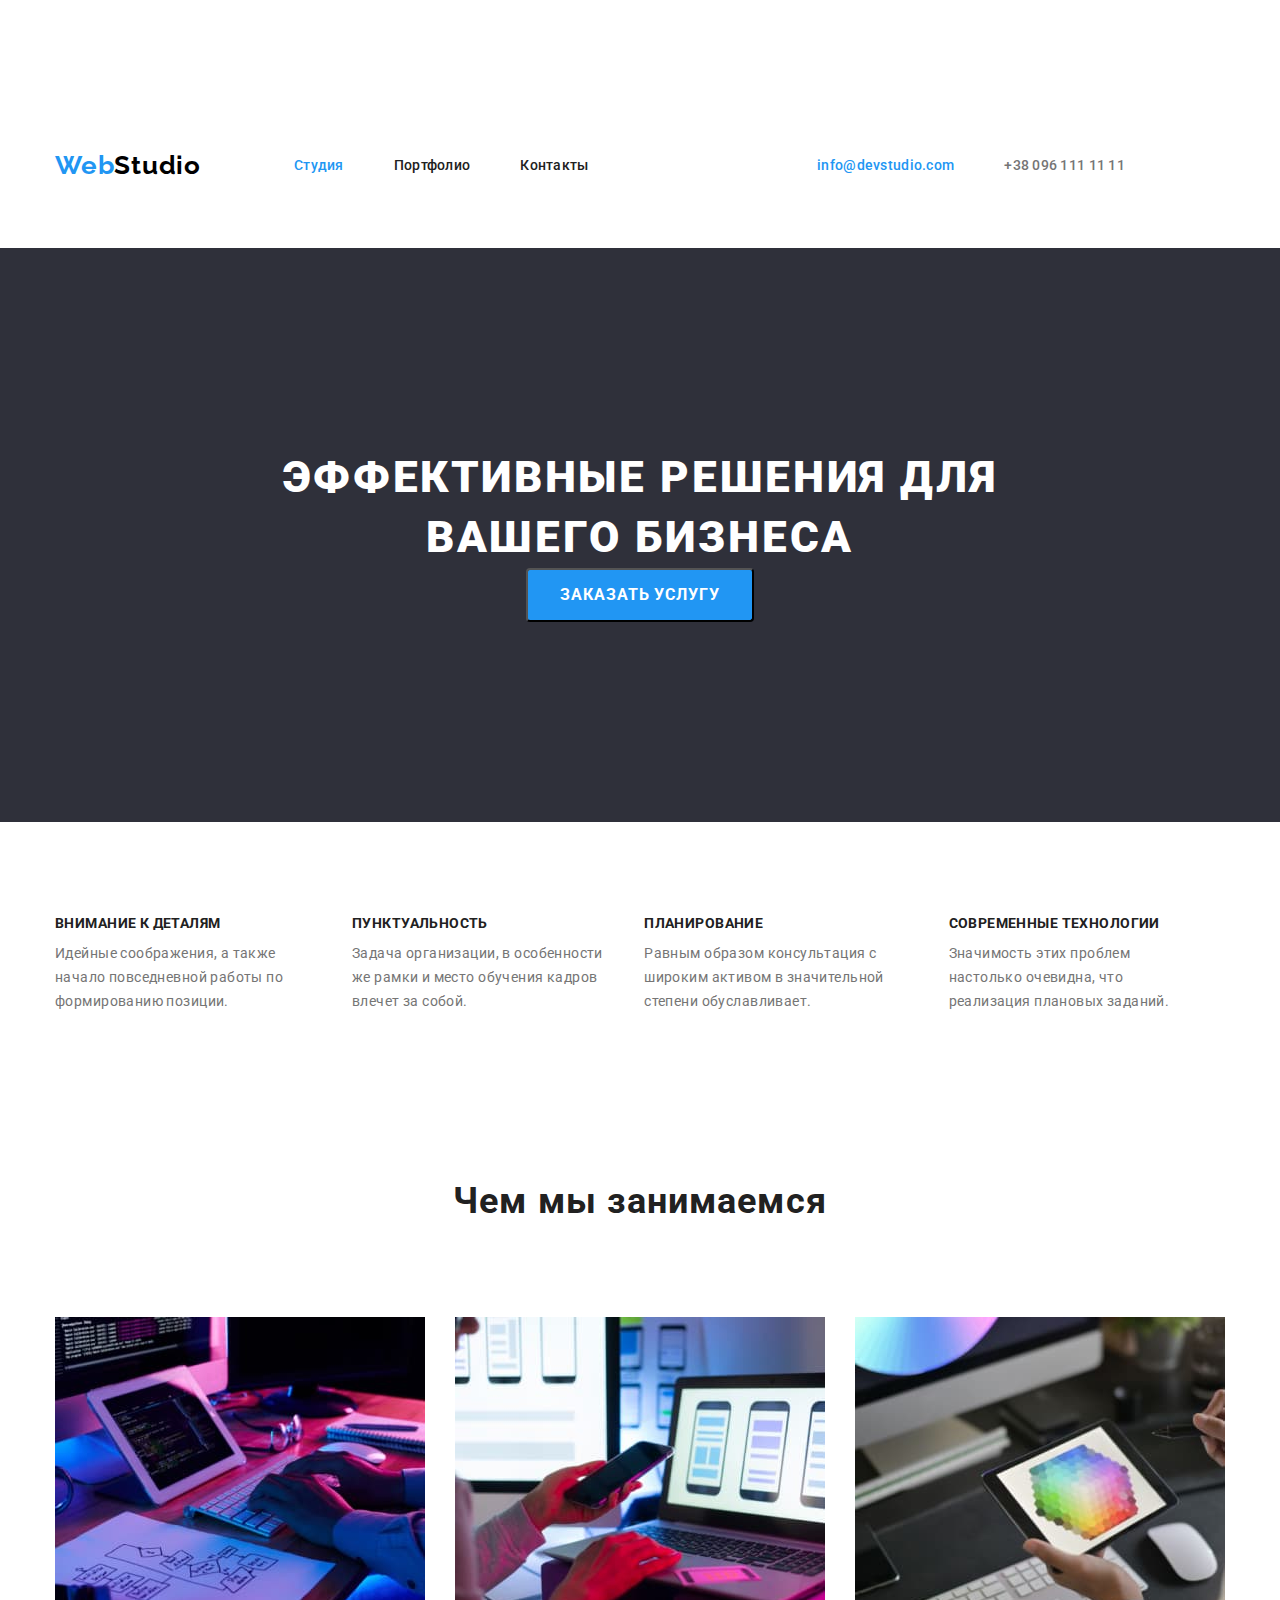
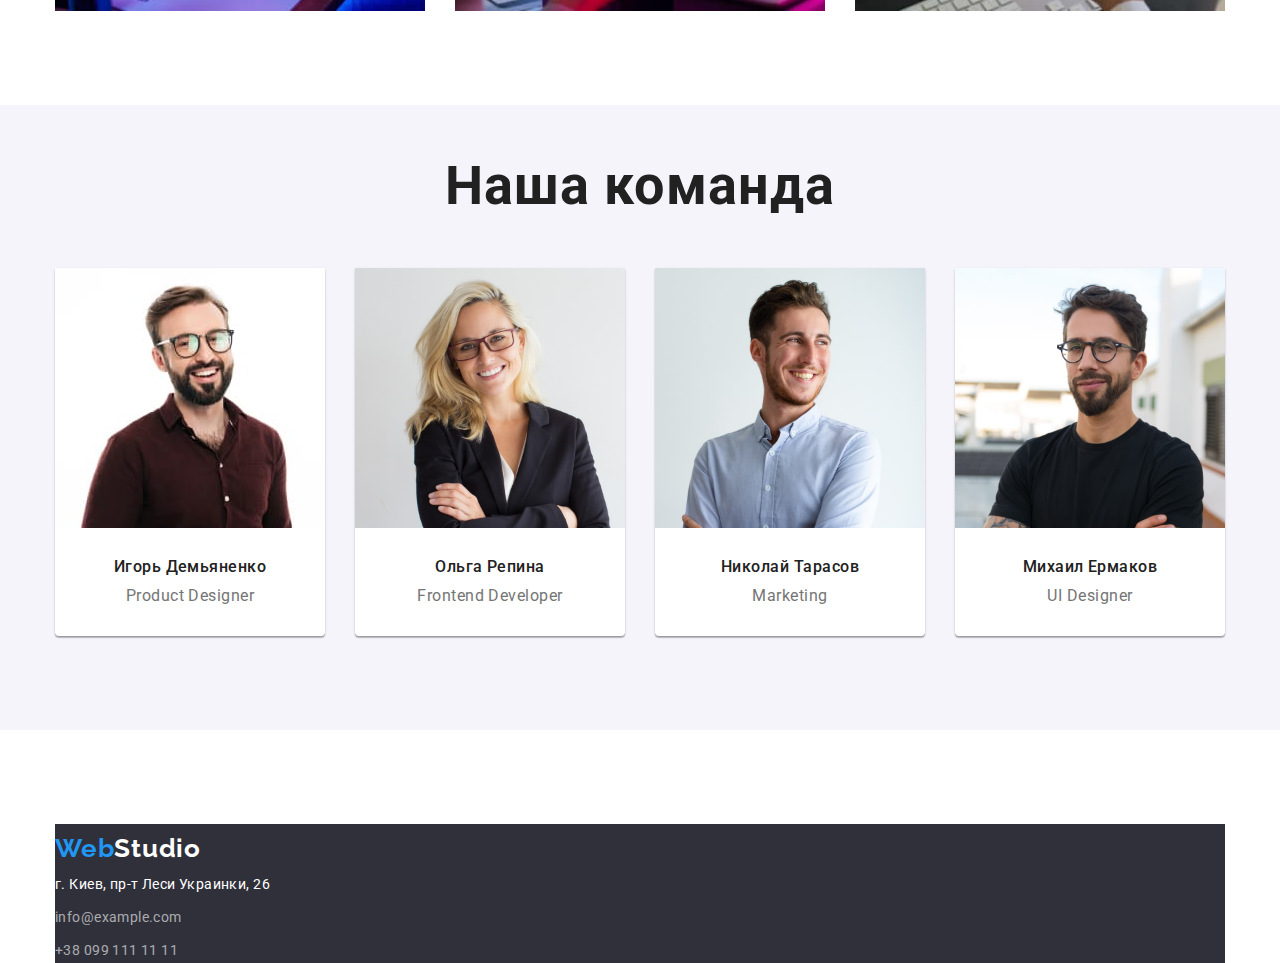
==== index.html @ e2ffd6fd "Домашка 05.08" ====
<!DOCTYPE html>
<html lang="ru">
  <head>
    <meta charset="UTF-8" />
    <meta http-equiv="X-UA-Compatible" content="IE=edge" />
    <meta name="viewport" content="width=device-width, initial-scale=1.0" />
    <title>Студия</title>
  <link rel="preconnect" href="https://fonts.googleapis.com">
  <link rel="preconnect" href="https://fonts.gstatic.com" crossorigin>
  <link
    href="https://fonts.googleapis.com/css2?family=Raleway:wght@700&family=Roboto:wght@400;500;700;900&display=swap"
    rel="stylesheet">
    <link rel="stylesheet" href="https://cdnjs.cloudflare.com/ajax/libs/modern-normalize/1.1.0/modern-normalize.min.css">
  <link rel="stylesheet" href="./css/styles.css">
  </head>
  <body>
   
    <header>
      <div class="container hider-container">
      <nav class="site-nav list">
        <a class="logo" href="">Web<span class="logo-dark">Studio</span></a>
       
        <ul class="site-list list">
          <li class="site-list-item"><a class="site-nav-link current link" href="">Студия</a></li>
          <li class="site-list-item site-nav"><a class="site-nav-link link" href="./portfolio.html">Портфолио</a></li>
          <li class="site-list-item site-nav"><a class="site-nav-link link" href="">Контакты</a></li>
        </ul>
      </nav>
      <ul class="site-list-item style-flex">
        <li class="site-list-item contact"><a class="current link" href="mailto:info@devstudio.com">info@devstudio.com</a></li>
        <li><a class="site-list-item contact link" href="tel:+380961111111">+38 096 111 11 11</a></li>
      </ul>
      </div>
    </header>
      
    <main>
      <!--Герой-->
      
      <section class="head">
      <div class="container">
        <h1 class="head-title">ЭФФЕКТИВНЫЕ РЕШЕНИЯ ДЛЯ <br> ВАШЕГО БИЗНЕСА</h1>

        <button class="button primary properties pointer">Заказать услугу</button>
      </div>
      </section>
      
        <!--Преимущества-->
      <section>
        <div class="container">
        <h2 class="visually-hidden">Наши преимущества</h2>
        <ul class="hider-container features">
           <li class="features-item">
            <h3 class="features-title">Внимание к деталям</h3>
            <p class="features-text">
              Идейные соображения, а также начало повседневной работы по
              формированию позиции.
            </p>
          </li>
          <li class="features-item">
            <h3 class="features-title">Пунктуальность</h3>
            <p class="features-text">
              Задача организации, в особенности же рамки и место обучения кадров
              влечет за собой.
            </p>
          </li>
          <li class="features-item">
            <h3 class="features-title">Планирование</h3>
            <p class="features-text">
              Равным образом консультация с широким активом в значительной
              степени обуславливает.
            </p>
          </li>
          <li class="features-item">
            <h3 class="features-title">Современные технологии</h3>
            <p class="features-text">
              Значимость этих проблем настолько очевидна, что реализация
              плановых заданий.
            </p>
          </li>
        </ul>
          </div>
      </section>
   
      <!--Примеры работ-->
      <section>
        <div class="container">
        <h2 class="section-title">Чем мы занимаемся</h2>
        <ul class="site-nav">
          <li class="site-list-work">
            <img
              src="./images/img1.jpg"
              alt="гаджеты"
              width="370"
              height="294"
            />
          </li>
          <li class="site-list-work">
            <img
              src="./images/img2.jpg"
              alt="ноутбук"
              width="370"
              height="294"
            />
          </li>
          <li>
            <img
              src="./images/img3.jpg"
              alt="планшет"
              width="370"
              height="294"
            />
          </li>
        </ul>
        </div>
      </section>

      <!--Коллектив-->
      <section class="section-title-bg">
        <div class="container">
        <h2 class="team">Наша команда</h2>
        <ul class="site-nav">
          <li class="site-command">
            <img
              src="./images/team/foto1.jpg"
              alt="Игорь Демьяненко"
              width="270"
              height="260"
            />
            <h3 class="tim-title">Игорь Демьяненко</h3>
            <p class="tim-text">Product Designer</p>
          </li>
          <li class="site-command">
            <img
              src="./images/team/foto2.jpg"
              alt="Ольга Репина"
              width="270"
              height="260"
            />
            <h3 class="tim-title">Ольга Репина</h3>
            <p class="tim-text">Frontend Developer</p>
          </li>
          <li class="site-command">
            <img
              src="./images/team/foto3.jpg"
              alt="Николай Тарасов"
              width="270"
              height="260"
            />
            <h3 class="tim-title">Николай Тарасов</h3>
            <p class="tim-text">Marketing</p>
          </li>
          <li class="site-command">
            <img
              src="./images/team/foto4.jpg"
              alt="Михаил Ермаков"
              width="270"
              height="260"
            />
            <h3 class="tim-title">Михаил Ермаков</h3>
            <p class="tim-text">UI Designer</p>
          </li>
        </ul>
        </div>
      </section>
    </main>
      <div class="container">
      <footer class="style-footer">
      
      <a class="logo logo-footer" href="">Web<span class="lable">Studio</span></a>
      <address>
        <ul>
          <li>
            <a href="https://goo.gl/maps/X5TGUrsWiipyjW1k8"></a>
              <a class="street">г. Киев, пр-т Леси Украинки, 26</a>
          </li>
          <li class="contact-footer"><a class="tel-color link" href="mailto:info@example.com">info@example.com</a></li>
          <li class="contact-footer"><a class="tel-color link" href="tel:+380991111111">+38 099 111 11 11</a></li>
        </ul>
      </address>
    
    </footer>
    </div>
  </body>
</html>
---- css/styles.css ----
:root {
  --accent-color: #2196f3;
  --main-text-color: #212121;
  --secondary-text-color: #757575;
  --main-font: 'Roboto', sans-serif;
  --secondary-font: 'Raleway', cursive;
  --primary-white-color: #ffffff;
  --lable-color: #000000
}

html {
  box-sizing: border-box;
}

.list {
  display: flex;
  align-items: center;
  padding: 0;
  margin: 0;
  list-style: none;
 
}

img {
  display: block;
  max-width: 100%;
  height: auto;
}

.container {
  width: 1200px;
  padding-left: 15px;
  padding-right: 15px;
  margin: 0 auto;
}

.div {
  display: block;
}

.site-list-item {
  margin-right: 50px;
  padding-top: 32px;
  padding-bottom: 32px;
  margin-left: auto;
  display: flex;
}

.style-flex {
  display: flex;
  margin-left: auto;
}

.site-list-work:not(:last-child) {
  margin-right: 30px;
  padding-bottom: 94px;
}

.site-command {
  background: #FFFFFF;
  box-shadow: 0px 1px 3px rgba(0, 0, 0, 0.12), 0px 1px 1px rgba(0, 0, 0, 0.14), 0px 2px 1px rgba(0, 0, 0, 0.2);
  border-radius: 0px 0px 4px 4px;
}

.site-command:not(:last-child) {
  margin-right: 30px;
}

.team {
  margin-top: 94;
  padding: 50px;
}
  
.box {
  width: 130;
  min-height: 75;
  background-color: teal;
  color: fff;
  justify-content: center;
  align-items: center;
  margin-bottom: 15px;
}

body {
  margin: 0;
  font-family: 'Roboto';
  font-family: var(--main-font);
  background-color: var(--primary-white-color);
}

.hider-container {
  display: flex;
  margin-top: 94px;
  margin-bottom: 10px;
}

.link {
    text-decoration: none;
    display: block;
    
}

h1,h2,h3,h4,h5,h6,p {
    margin-top: 0;
    margin-bottom: 0;
}

.lable {
    color: var(--primary-white-color);
}

.pointer {
    display: flex;
    cursor: pointer;
}

.head {
    padding-top: 200px;
    padding-bottom: 200px;
    font-weight: 900;
    font-size: 44px;
    line-height: 1.36;
    text-align: center;
    letter-spacing: 0.06em;
    text-transform: uppercase;
    color: var(--primary-white-color);
    background-color: #2F303A;;
}

.head-title {
  margin-top: 0;
  padding-bottom: 0;
    font-weight: 900;
    font-size: 44px;
    line-height: 1.36;
    text-align: center;
    letter-spacing: 0.06em;
    text-transform: uppercase;
  
    color: #FFFFFF;
}

/* Logo */

.logo {
  margin-right: 93px;
  text-decoration: none;
  font-family: var(--secondary-font);
  font-weight: 700;
  font-size: 26px;
  line-height: 1.92;
  letter-spacing: 0.03em;
  color: var(--accent-color);
}

ul {
  margin: 0;
  padding: 0;
  list-style: none;
}

.example {
  display: flex;
  flex-wrap: wrap;
}

.test-conntainer {
  width: 1230px;
  padding-left: 15px;
  padding-right: 15px;
  margin-left: auto;
  margin-right: auto;

}

.flex-container {
  display: flex;
  flex-wrap: wrap;
}

.flex-element {
  width: 370px;
  margin-right: 30px;
  margin-bottom: 30px;
  
}

.flex-element:nth-child(3n) {
  margin-right: 0;
}

.flex-element:nth-last-child(-n + 3) {
  margin-bottom: 0;
}

.logo-dark {
  font-weight: 700;
    font-size: 26px;
    line-height: 1.19;
    letter-spacing: 0.03em;
  color: var(--lable-color);
}

.logo-light {
  font-weight: 700;
    font-size: 26px;
    line-height: 1.19;
    letter-spacing: 0.03em;
  color: var(--primary-white-color);
}

.filter-button {
  border: none;
  font-weight: 500;
    font-size: 16px;
    line-height: 1.62;
    text-align: center;
    letter-spacing: 0.03em;
    color: var(--main-text-color);
}

.menu-li {
  display: flex;
  text-align: center;
  margin-right: 8px;
  font-family: 'Roboto';
    font-style: normal;
    font-weight: 500;
    font-size: 16px;
    line-height: 1.62;
    text-align: center;
    letter-spacing: 0.03em;
  
    color: #212121;
}

.site-nav {
  display: flex;
}

.site-nav-link {
 
  font-weight: 500;
  font-size: 14px;
  line-height: 1.14;
  letter-spacing: 0.02em;
  color: var(--main-text-color);
}

.site-nav-link:hover,
.site-nav-link:focus {
  color: var(--accent-color);
  background-color: var(--primary-white-color);
}

.contact {
    margin-top: 0;
    padding-bottom: 0;
    padding-bottom: 32px; 
      font-weight: 500;
      font-size: 14px;
      line-height: 1.14;
      letter-spacing: 0.02em;
      color: var(--secondary-text-color);
}

.current {
  color: var(--accent-color);
}

.contact-tel {
  color: var(--secondary-text-color);
}

.feature-skills {
    font-weight: 700;
    font-size: 14px;
    line-height: 1.14;
    letter-spacing: 0.03em;
    text-transform: uppercase;
    color: var(--main-text-color);
}

.section-title {
    margin-top: 0;
    margin-bottom: 0;
    margin-top: 118px;
    padding-bottom: 94px;
    font-weight: 700;
    font-size: 36px;
    line-height: 1.16;
    text-align: center;
    letter-spacing: 0.03em;
    color: var(--main-text-color);
}

.section-title-bg {
  background-color: #F5F4FA;
      margin-top: 0;
      margin-bottom: 0;
      padding-bottom: 94px;
      font-weight: 700;
      font-size: 36px;
      line-height: 1.16;
      text-align: center;
      letter-spacing: 0.03em;
      color: var(--main-text-color);
}

.section.no-padding {
    padding-top: 0;
    padding-bottom: 0;
}

.features-title {
    margin: 0;
    padding: 0;
    margin-bottom: 10px;
    font-weight: 700;
    font-size: 14px;
    line-height: 1.14;
    letter-spacing: 0.03em;
    text-transform: uppercase;
    color: var(--main-text-color);
}

.features-text {
  margin-right: 30px;
  padding-bottom: 50px;
  font-weight: 400;
  font-size: 14px;
  line-height: 1.71;
  letter-spacing: 0.03em;
  color: var(--secondary-text-color);
}

.tim-title {
  margin-top: 30px;
  padding-bottom: 10px;
  font-weight: 500;
  font-size: 16px;
  line-height: 1.18;
  letter-spacing: 0.03em;
  color: var(--main-text-color);
}

.tim-text {
  
  padding-bottom: 30px;

  font-weight: 400;
  font-size: 16px;
  line-height: 1.18;
  letter-spacing: 0.03em;
  color: var(--secondary-text-color);
}

.head {
    font-weight: 900;
    font-size: 44px;
    line-height: 1.36;
    text-align: center;
    letter-spacing: 0.06em;
    text-transform: uppercase;
    color: var(--primary-white-color);
}

/* Button */
.button-color {
  width: 112px;
height: 38px;
left: 726px;
top: 174px;

background: #F5F4FA;
border-radius: 4px;
  color: var(--primary-white-color);
  background-color: var(--accent-color);
}

.properties {
  font-weight: 700;
  font-size: 16px;
  line-height: 1.88;
  display: flex;
  align-items: center;
  text-align: center;
  letter-spacing: 0.06em;
  color: var(--primary-white-color);
}

.button.primary {
  background-color: var(--accent-color);
  color: var(--primary-white-color);
    border-radius: 4px;
    padding: 10px 32px;
    margin-right: auto;
    margin-left: auto;
    text-transform: uppercase;
    font-weight: 700;
    font-size: 16px;
    line-height: 1.88;
    display: flex;
    align-items: center;
    text-align: center;
    letter-spacing: 0.06em;
    color: var(--primary-white-color);
}

/* Наши преимущества */

.themes {
      margin-left: 24px;
      margin-right: 24px;
      font-weight: 700;
      font-size: 18px;
      line-height: 2;
      letter-spacing: 0.06em;
      color: var(--main-text-color);
}

.thems-text {
      margin-right: 24px;
      margin-left: 24px;
      margin-bottom: 20px;
      font-weight: 400;
      font-size: 16px;
      line-height: 1.88;
      letter-spacing: 0.03em;
      color: var(--secondary-text-color);
}

/* Футер */

.contact-footer {
  margin-top: 9px;
  
  font-family: 'Roboto';
    font-style: normal;
    font-weight: 400;
    font-size: 14px;
    line-height: 1.71;
    letter-spacing: 0.03em;
    color: rgba(255, 255, 255, 0.6);
}

.tel-color {
  font-weight: 400;
    font-size: 14px;
    line-height: 1.71;
    letter-spacing: 0.03em;
    color: rgba(255, 255, 255, 0.6);
}

.style-footer {
  margin-top: 94px;
  background-color: #2F303A;;
}

.logo-footer {
  margin-bottom: 20px;
  padding-bottom: 20px;
}

.street {
  margin-top: 30px;
font-family: 'Roboto';
  font-style: normal;
  font-weight: 400;
  font-size: 14px;
  line-height: 1.71;
  letter-spacing: 0.03em;
  color: var(--primary-white-color);
}

/* Спрятанный заголовок */
.visually-hidden {
  
  position: absolute;
  white-space: nowrap;
  width: 1px;
  height: 1px;
  overflow: hidden;
  border: 0;
  padding: 0;
  clip: rect(0 0 0 0);
  clip-path: inset(50%);
  margin: -1px;
}
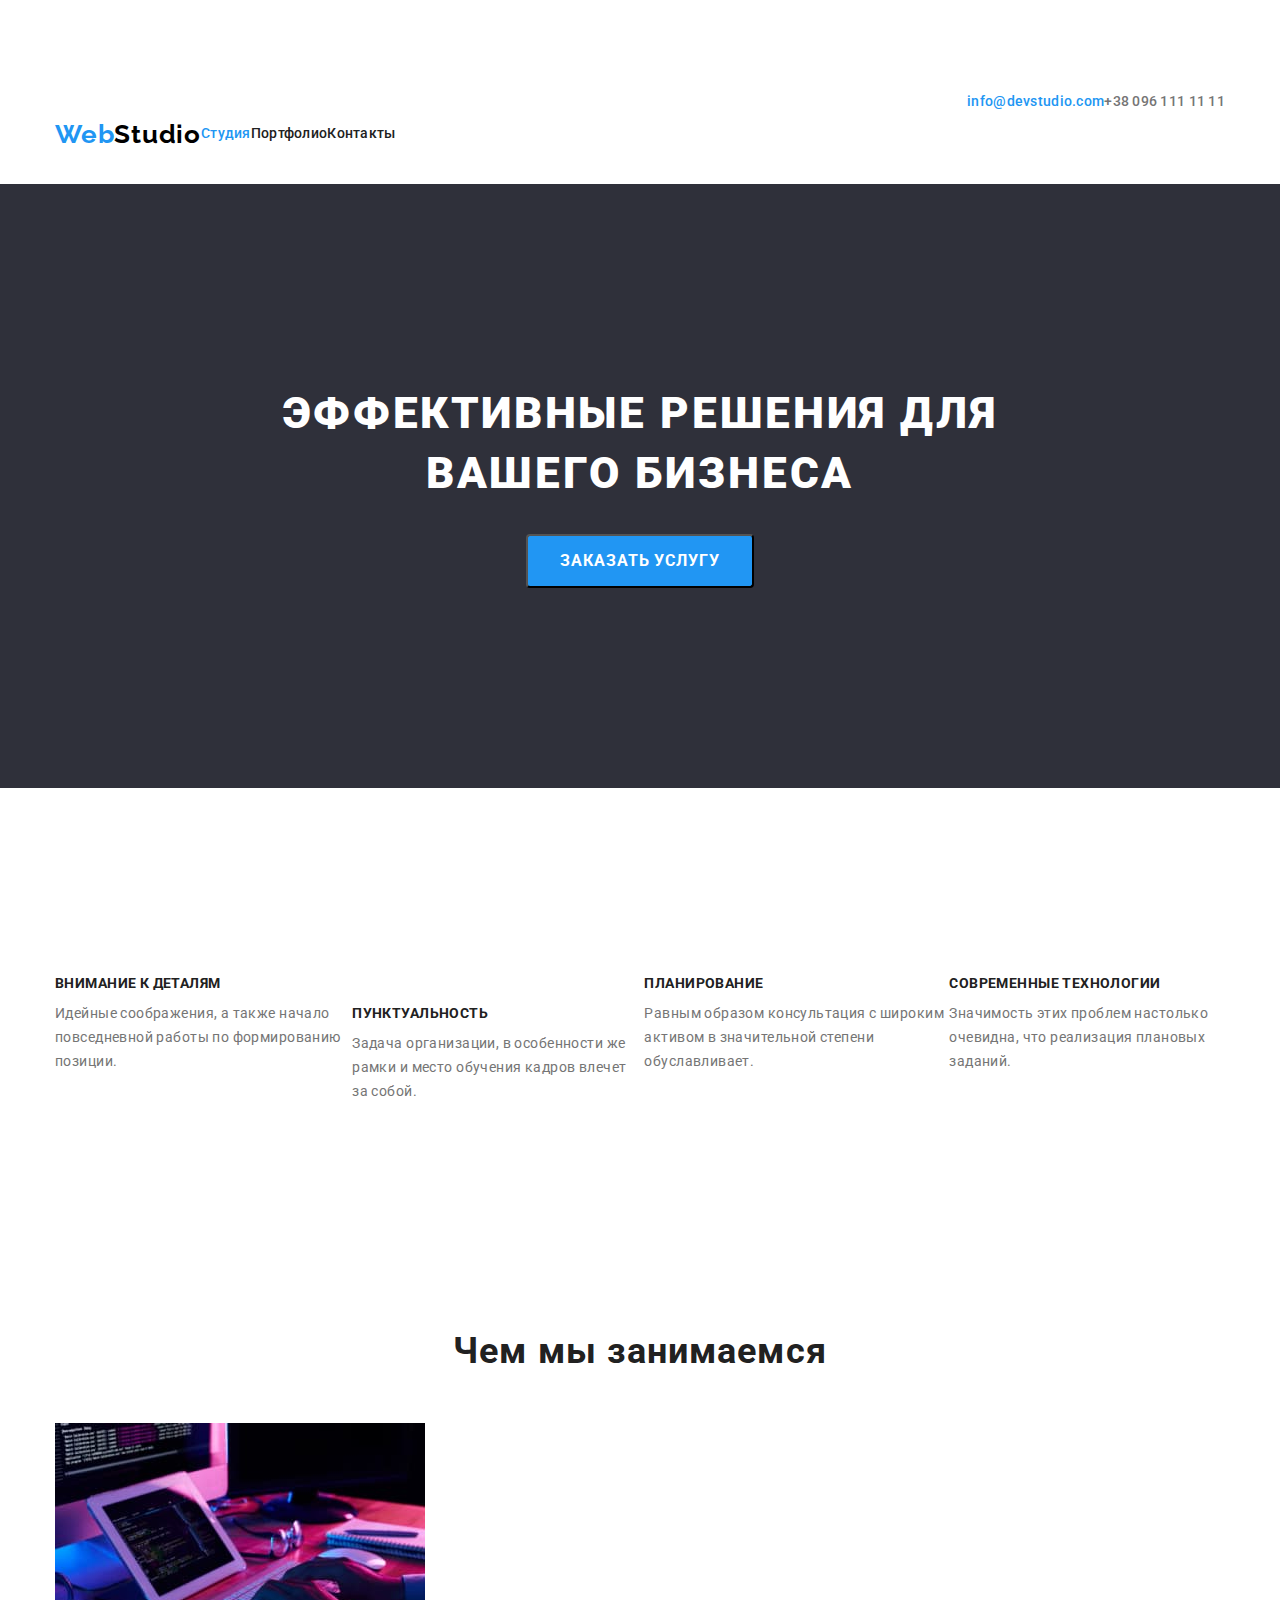
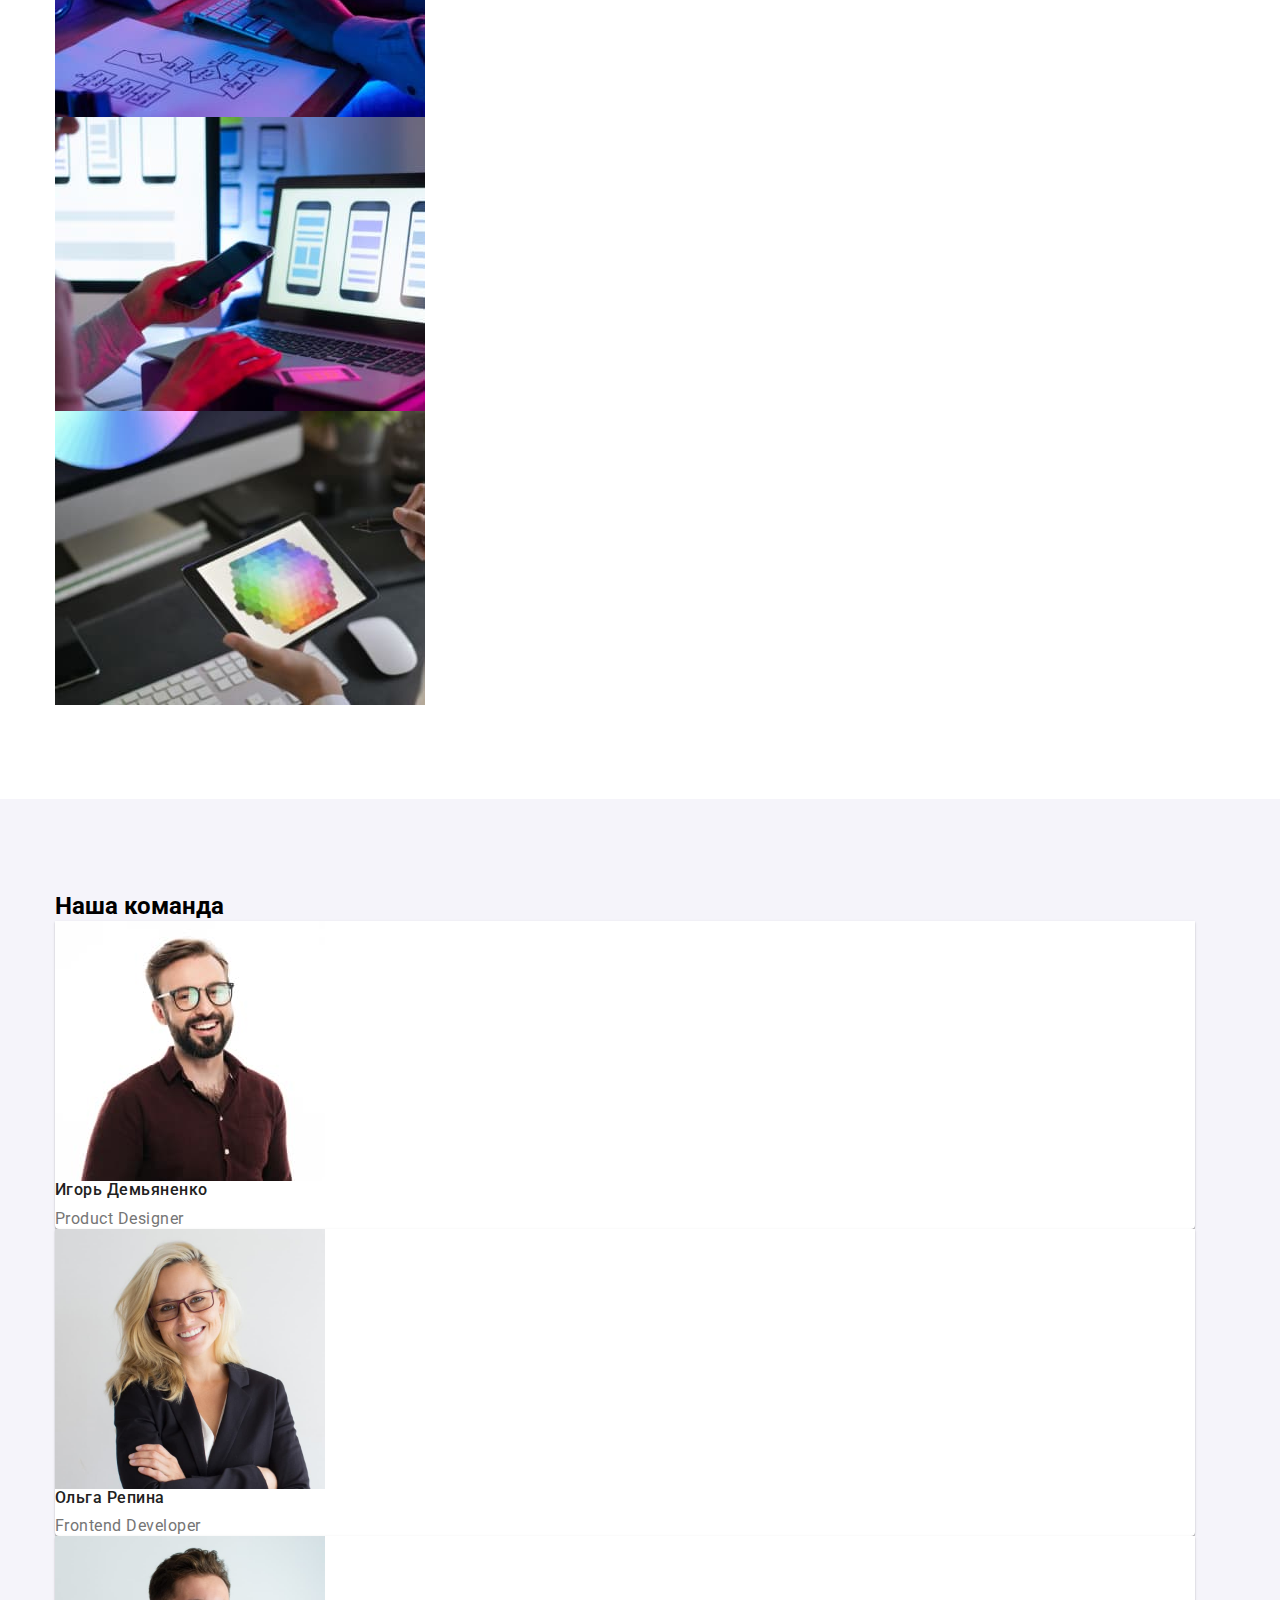
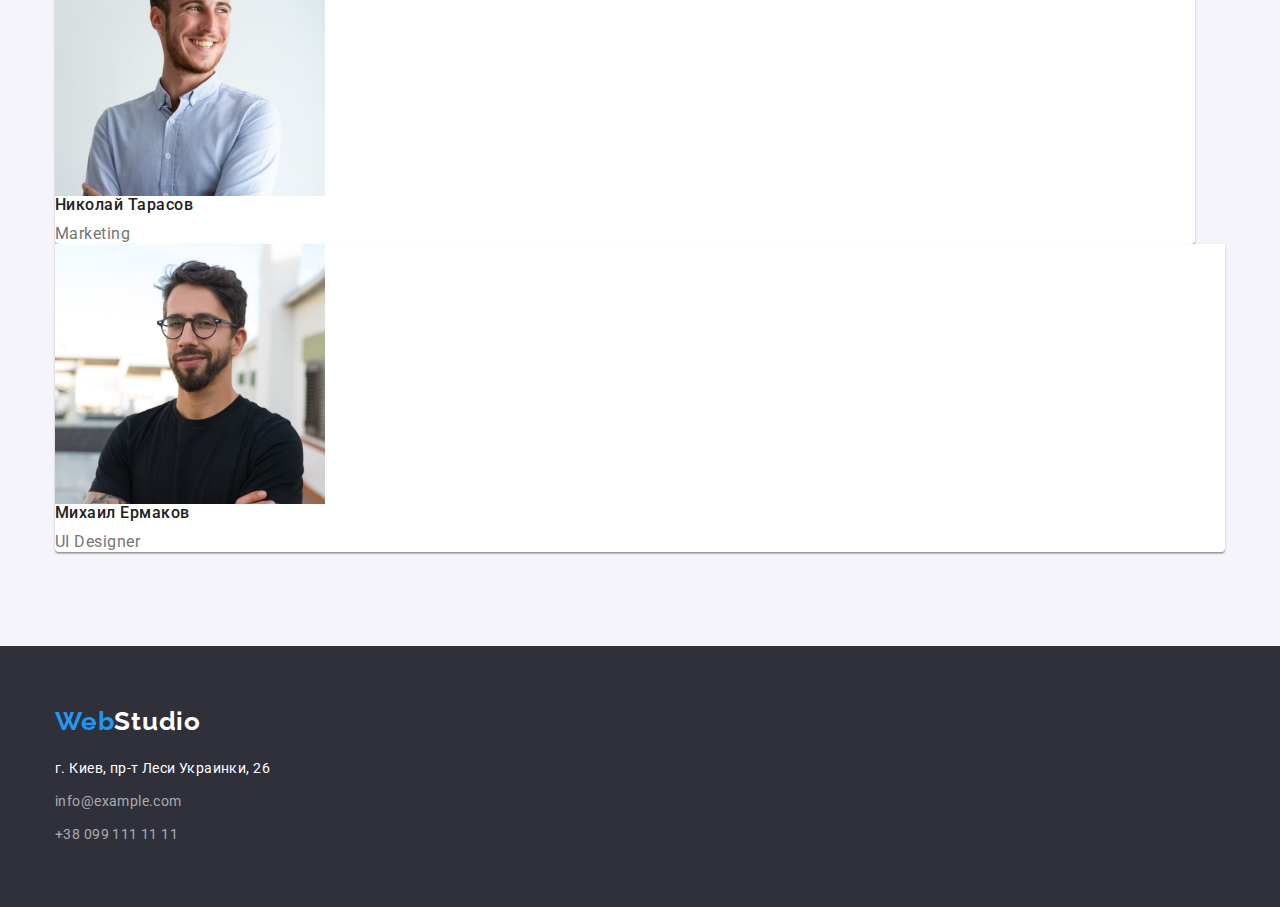
==== commit 726b1dab: "Домашняя 06.08" ====
--- a/index.html
+++ b/index.html
@@ -17,7 +17,7 @@
    
     <header>
       <div class="container hider-container">
-      <nav class="site-nav list">
+      <nav class="list">
         <a class="logo" href="">Web<span class="logo-dark">Studio</span></a>
        
         <ul class="site-list list">
@@ -26,9 +26,9 @@
           <li class="site-list-item site-nav"><a class="site-nav-link link" href="">Контакты</a></li>
         </ul>
       </nav>
-      <ul class="site-list-item style-flex">
+      <ul class="contacts style-flex">
         <li class="site-list-item contact"><a class="current link" href="mailto:info@devstudio.com">info@devstudio.com</a></li>
-        <li><a class="site-list-item contact link" href="tel:+380961111111">+38 096 111 11 11</a></li>
+        <li><a class="contacts-link contact link" href="tel:+380961111111">+38 096 111 11 11</a></li>
       </ul>
       </div>
     </header>
@@ -36,7 +36,7 @@
     <main>
       <!--Герой-->
       
-      <section class="head">
+      <section class="section head">
       <div class="container">
         <h1 class="head-title">ЭФФЕКТИВНЫЕ РЕШЕНИЯ ДЛЯ <br> ВАШЕГО БИЗНЕСА</h1>
 
@@ -45,7 +45,7 @@
       </section>
       
         <!--Преимущества-->
-      <section>
+      <section class="section">
         <div class="container">
         <h2 class="visually-hidden">Наши преимущества</h2>
         <ul class="hider-container features">
@@ -57,6 +57,7 @@
             </p>
           </li>
           <li class="features-item">
+            <div class="traits">
             <h3 class="features-title">Пунктуальность</h3>
             <p class="features-text">
               Задача организации, в особенности же рамки и место обучения кадров
@@ -82,7 +83,7 @@
       </section>
    
       <!--Примеры работ-->
-      <section>
+      <section class="section">
         <div class="container">
         <h2 class="section-title">Чем мы занимаемся</h2>
         <ul class="site-nav">
@@ -115,7 +116,7 @@
       </section>
 
       <!--Коллектив-->
-      <section class="section-title-bg">
+      <section class="section section-title-bg">
         <div class="container">
         <h2 class="team">Наша команда</h2>
         <ul class="site-nav">
@@ -163,9 +164,9 @@
         </div>
       </section>
     </main>
+      
+      <footer class="style-footer">
       <div class="container">
-      <footer class="style-footer">
-      
       <a class="logo logo-footer" href="">Web<span class="lable">Studio</span></a>
       <address>
         <ul>
@@ -177,7 +178,7 @@
           <li class="contact-footer"><a class="tel-color link" href="tel:+380991111111">+38 099 111 11 11</a></li>
         </ul>
       </address>
-    
+    </div>
     </footer>
     </div>
   </body>
--- a/css/styles.css
+++ b/css/styles.css
@@ -21,6 +21,11 @@
  
 }
 
+.section {
+  padding-top: 94px;
+  padding-bottom: 94px;
+}
+
 img {
   display: block;
   max-width: 100%;
@@ -38,12 +43,9 @@
   display: block;
 }
 
-.site-list-item {
-  margin-right: 50px;
-  padding-top: 32px;
-  padding-bottom: 32px;
-  margin-left: auto;
-  display: flex;
+.contacts {
+  display: flex;
+
 }
 
 .style-flex {
@@ -53,7 +55,6 @@
 
 .site-list-work:not(:last-child) {
   margin-right: 30px;
-  padding-bottom: 94px;
 }
 
 .site-command {
@@ -67,8 +68,7 @@
 }
 
 .team {
-  margin-top: 94;
-  padding: 50px;
+  
 }
   
 .box {
@@ -130,6 +130,7 @@
 .head-title {
   margin-top: 0;
   padding-bottom: 0;
+  margin-bottom: 30px;
     font-weight: 900;
     font-size: 44px;
     line-height: 1.36;
@@ -143,12 +144,11 @@
 /* Logo */
 
 .logo {
-  margin-right: 93px;
   text-decoration: none;
   font-family: var(--secondary-font);
   font-weight: 700;
   font-size: 26px;
-  line-height: 1.92;
+  line-height: 1.19;
   letter-spacing: 0.03em;
   color: var(--accent-color);
 }
@@ -210,36 +210,38 @@
 }
 
 .filter-button {
+  border-radius: 4px;
   border: none;
-  font-weight: 500;
-    font-size: 16px;
-    line-height: 1.62;
-    text-align: center;
-    letter-spacing: 0.03em;
-    color: var(--main-text-color);
+  padding-top: 6px;
+    padding-right: 22px;
+    padding-bottom: 6px;
+    padding-left: 6px;
+    background-color: #F5F4FA;
+    color: #212121;
 }
 
 .menu-li {
-  display: flex;
+  margin-bottom: 50px;
   text-align: center;
   margin-right: 8px;
+  justify-content: center;
   font-family: 'Roboto';
-    font-style: normal;
+  font-style: normal;
     font-weight: 500;
     font-size: 16px;
     line-height: 1.62;
     text-align: center;
     letter-spacing: 0.03em;
-  
     color: #212121;
 }
 
-.site-nav {
-  display: flex;
+.contacts-link {
+
 }
 
 .site-nav-link {
- 
+  display: block;
+  padding: 32px 0;
   font-weight: 500;
   font-size: 14px;
   line-height: 1.14;
@@ -253,10 +255,13 @@
   background-color: var(--primary-white-color);
 }
 
+.site-nav-link-p:hover,
+.site-nav-link-p:focus {
+  color: #212121;
+  background-color: #F5F5F5;
+}
+
 .contact {
-    margin-top: 0;
-    padding-bottom: 0;
-    padding-bottom: 32px; 
       font-weight: 500;
       font-size: 14px;
       line-height: 1.14;
@@ -284,8 +289,7 @@
 .section-title {
     margin-top: 0;
     margin-bottom: 0;
-    margin-top: 118px;
-    padding-bottom: 94px;
+    margin-bottom: 50px;
     font-weight: 700;
     font-size: 36px;
     line-height: 1.16;
@@ -296,15 +300,6 @@
 
 .section-title-bg {
   background-color: #F5F4FA;
-      margin-top: 0;
-      margin-bottom: 0;
-      padding-bottom: 94px;
-      font-weight: 700;
-      font-size: 36px;
-      line-height: 1.16;
-      text-align: center;
-      letter-spacing: 0.03em;
-      color: var(--main-text-color);
 }
 
 .section.no-padding {
@@ -325,8 +320,6 @@
 }
 
 .features-text {
-  margin-right: 30px;
-  padding-bottom: 50px;
   font-weight: 400;
   font-size: 14px;
   line-height: 1.71;
@@ -335,8 +328,7 @@
 }
 
 .tim-title {
-  margin-top: 30px;
-  padding-bottom: 10px;
+  margin-bottom: 10px;
   font-weight: 500;
   font-size: 16px;
   line-height: 1.18;
@@ -344,10 +336,12 @@
   color: var(--main-text-color);
 }
 
+.traits {
+  padding-top: 30px;
+  padding-bottom: 30px;
+}
+
 .tim-text {
-  
-  padding-bottom: 30px;
-
   font-weight: 400;
   font-size: 16px;
   line-height: 1.18;
@@ -366,16 +360,53 @@
 }
 
 /* Button */
+
+.button-oll {
+    padding-top: 6px;
+    padding-right: 25px;
+    padding-bottom: 6px;
+    padding-left: 25px;
+    width: 73px;
+    height: 38px;
+}
+
+.button-sits {
+  width: 125px;
+    height: 38px;
+    left: 593px;
+    top: 174px;
+}
+
+.botton-tools {
+    width: 112px;
+      height: 38px;
+      left: 726px;
+      top: 174px;
+}
+
+.button-design {
+  width: 103px;
+    height: 38px;
+    left: 846px;
+    top: 174px;
+}
+
+.button-marketing {
+  width: 130px;
+    height: 38px;
+    left: 957px;
+    top: 174px;
+}
+
 .button-color {
-  width: 112px;
+width: 112px;
 height: 38px;
 left: 726px;
 top: 174px;
-
-background: #F5F4FA;
-border-radius: 4px;
-  color: var(--primary-white-color);
-  background-color: var(--accent-color);
+border-radius: var(--accent-color);
+border-radius: 4px; 
+color: var(--primary-white-color);
+background-color: var(--accent-color);
 }
 
 .properties {
@@ -453,13 +484,14 @@
 }
 
 .style-footer {
-  margin-top: 94px;
+  padding-top: 60px;
+  padding-bottom: 60px;
   background-color: #2F303A;;
 }
 
 .logo-footer {
+  display: block;
   margin-bottom: 20px;
-  padding-bottom: 20px;
 }
 
 .street {
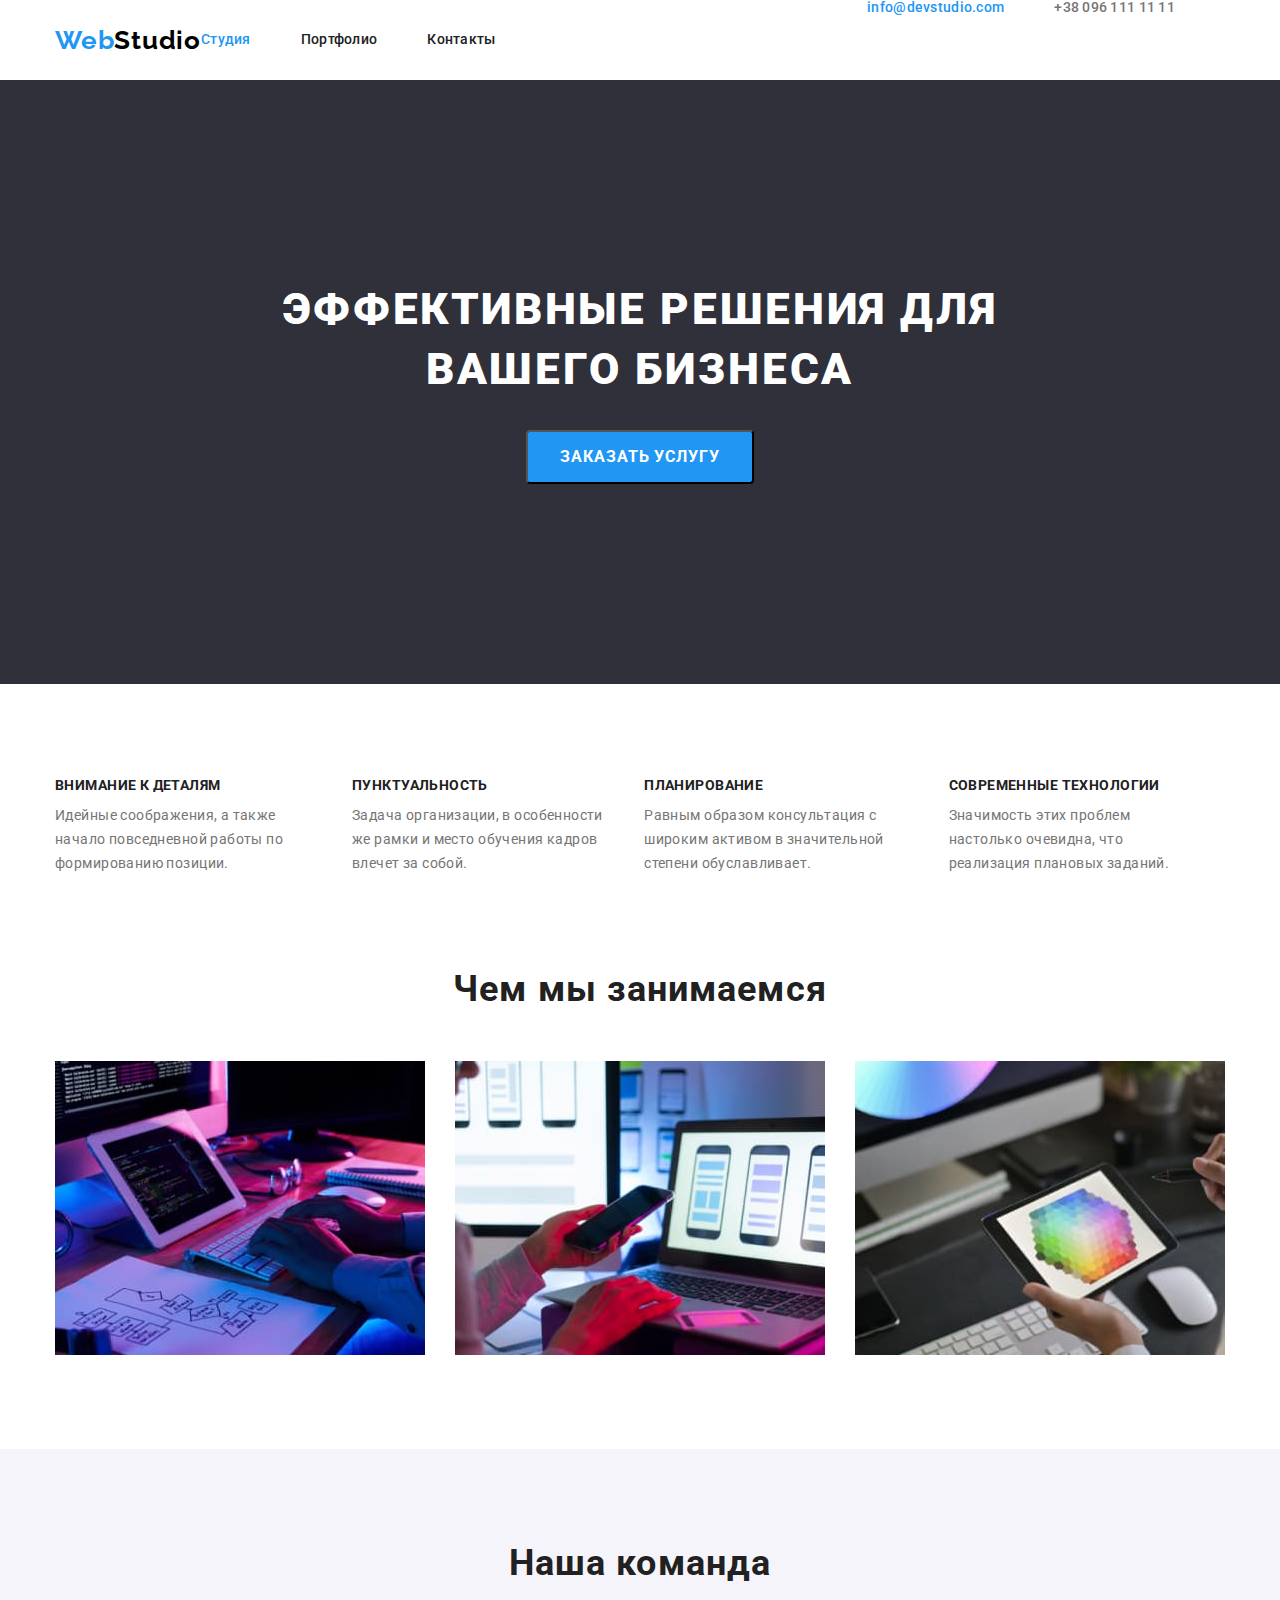
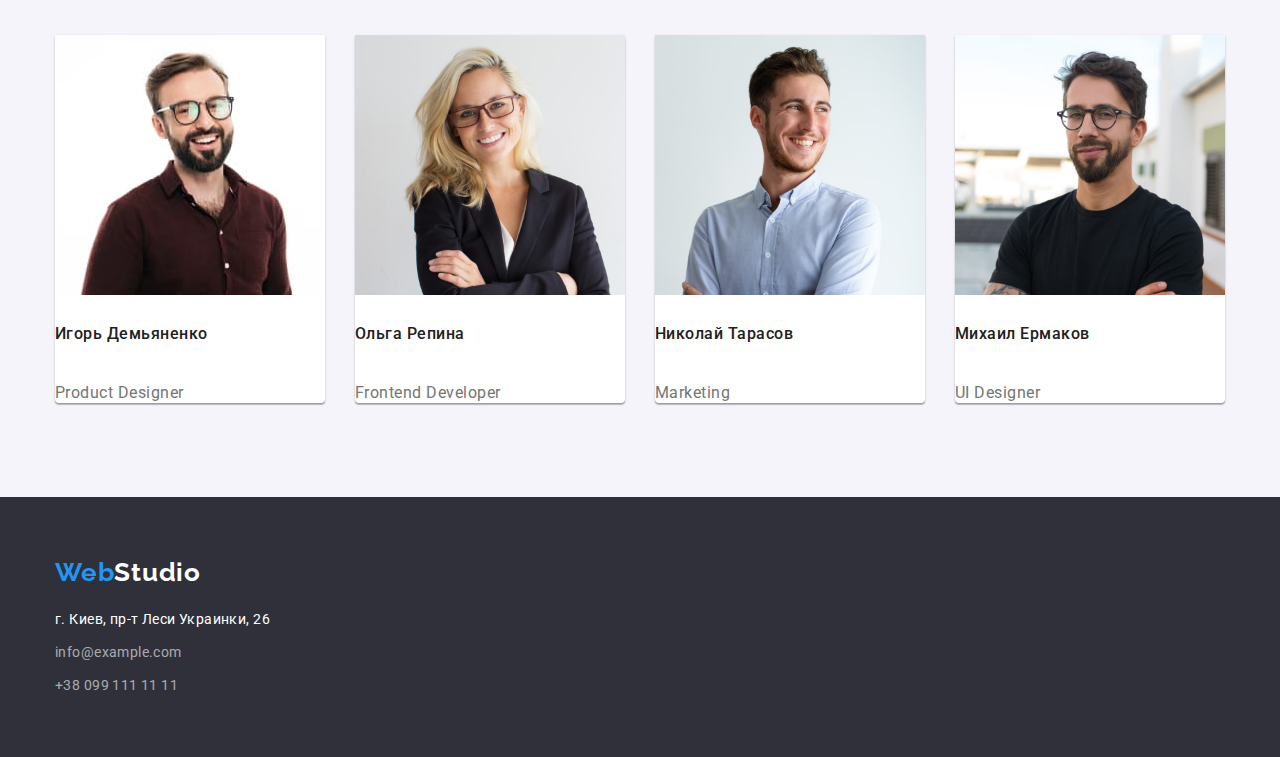
==== commit 57c15a34: "Домашка 07.08" ====
--- a/index.html
+++ b/index.html
@@ -15,19 +15,19 @@
   </head>
   <body>
    
-    <header>
+    <header class="header">
       <div class="container hider-container">
       <nav class="list">
         <a class="logo" href="">Web<span class="logo-dark">Studio</span></a>
        
         <ul class="site-list list">
           <li class="site-list-item"><a class="site-nav-link current link" href="">Студия</a></li>
-          <li class="site-list-item site-nav"><a class="site-nav-link link" href="./portfolio.html">Портфолио</a></li>
-          <li class="site-list-item site-nav"><a class="site-nav-link link" href="">Контакты</a></li>
+          <li class="site-list-item"><a class="site-nav-link link" href="./portfolio.html">Портфолио</a></li>
+          <li class="site-list-item"><a class="site-nav-link link" href="">Контакты</a></li>
         </ul>
       </nav>
       <ul class="contacts style-flex">
-        <li class="site-list-item contact"><a class="current link" href="mailto:info@devstudio.com">info@devstudio.com</a></li>
+        <li class="contacts contact"><a class="current link" href="mailto:info@devstudio.com">info@devstudio.com</a></li>
         <li><a class="contacts-link contact link" href="tel:+380961111111">+38 096 111 11 11</a></li>
       </ul>
       </div>
@@ -48,6 +48,7 @@
       <section class="section">
         <div class="container">
         <h2 class="visually-hidden">Наши преимущества</h2>
+
         <ul class="hider-container features">
            <li class="features-item">
             <h3 class="features-title">Внимание к деталям</h3>
@@ -57,7 +58,7 @@
             </p>
           </li>
           <li class="features-item">
-            <div class="traits">
+           
             <h3 class="features-title">Пунктуальность</h3>
             <p class="features-text">
               Задача организации, в особенности же рамки и место обучения кадров
@@ -83,7 +84,7 @@
       </section>
    
       <!--Примеры работ-->
-      <section class="section">
+      <section class="section section-bottom">
         <div class="container">
         <h2 class="section-title">Чем мы занимаемся</h2>
         <ul class="site-nav">
@@ -119,7 +120,7 @@
       <section class="section section-title-bg">
         <div class="container">
         <h2 class="team">Наша команда</h2>
-        <ul class="site-nav">
+        <ul class="site-item">
           <li class="site-command">
             <img
               src="./images/team/foto1.jpg"
--- a/css/styles.css
+++ b/css/styles.css
@@ -18,7 +18,6 @@
   padding: 0;
   margin: 0;
   list-style: none;
- 
 }
 
 .section {
@@ -39,18 +38,27 @@
   margin: 0 auto;
 }
 
+.header {
+  background: 1px solid #F5F5F5;
+}
+
 .div {
   display: block;
 }
 
 .contacts {
   display: flex;
-
+  margin-left: auto;
+  mb50
 }
 
 .style-flex {
   display: flex;
   margin-left: auto;
+}
+
+.site-list-item:not(:last-child) {
+  margin-right: 50px;
 }
 
 .site-list-work:not(:last-child) {
@@ -68,7 +76,13 @@
 }
 
 .team {
-  
+    margin-bottom: 50px;
+    font-weight: 700;
+    font-size: 36px;
+    line-height: 1.16;
+    text-align: center;
+    letter-spacing: 0.03em;
+    color: var(--main-text-color);
 }
   
 .box {
@@ -90,8 +104,6 @@
 
 .hider-container {
   display: flex;
-  margin-top: 94px;
-  margin-bottom: 10px;
 }
 
 .link {
@@ -174,11 +186,14 @@
 }
 
 .flex-container {
+  
   display: flex;
   flex-wrap: wrap;
+    
 }
 
 .flex-element {
+  
   width: 370px;
   margin-right: 30px;
   margin-bottom: 30px;
@@ -221,9 +236,7 @@
 }
 
 .menu-li {
-  margin-bottom: 50px;
-  text-align: center;
-  margin-right: 8px;
+ 
   justify-content: center;
   font-family: 'Roboto';
   font-style: normal;
@@ -236,17 +249,21 @@
 }
 
 .contacts-link {
-
+  font-weight: 500;
+    font-size: 14px;
+    line-height: 1.14;
+    letter-spacing: 0.02em;
+    color: var(--accent-color);
 }
 
 .site-nav-link {
-  display: block;
   padding: 32px 0;
   font-weight: 500;
   font-size: 14px;
   line-height: 1.14;
   letter-spacing: 0.02em;
   color: var(--main-text-color);
+  display: block;
 }
 
 .site-nav-link:hover,
@@ -262,11 +279,12 @@
 }
 
 .contact {
-      font-weight: 500;
-      font-size: 14px;
-      line-height: 1.14;
-      letter-spacing: 0.02em;
-      color: var(--secondary-text-color);
+  margin-right: 50px;
+  font-weight: 500;
+  font-size: 14px;
+  line-height: 1.14;
+  letter-spacing: 0.02em;
+  color: var(--secondary-text-color);
 }
 
 .current {
@@ -307,6 +325,14 @@
     padding-bottom: 0;
 }
 
+.site-nav {
+  display: flex;
+}
+
+.site-item {
+  display: flex;
+}
+
 .features-title {
     margin: 0;
     padding: 0;
@@ -320,6 +346,7 @@
 }
 
 .features-text {
+  margin-right: 30px;
   font-weight: 400;
   font-size: 14px;
   line-height: 1.71;
@@ -327,18 +354,34 @@
   color: var(--secondary-text-color);
 }
 
+.section-bottom {
+  margin-top: 0;
+  margin-bottom: 0;
+  padding-top: 0;
+}
+
+.box-sizing {
+  box-sizing: border-box;
+  
+    position: absolute;
+    width: 370px;
+    height: 404px;
+    left: 215px;
+    top: 262px;
+  
+    background: #FFFFFF;
+    border: 1px solid #EEEEEE;
+}
+
 .tim-title {
+  padding-top: 30px;
+  padding-bottom: 30px;
   margin-bottom: 10px;
   font-weight: 500;
   font-size: 16px;
   line-height: 1.18;
   letter-spacing: 0.03em;
   color: var(--main-text-color);
-}
-
-.traits {
-  padding-top: 30px;
-  padding-bottom: 30px;
 }
 
 .tim-text {
@@ -399,11 +442,7 @@
 }
 
 .button-color {
-width: 112px;
-height: 38px;
-left: 726px;
-top: 174px;
-border-radius: var(--accent-color);
+
 border-radius: 4px; 
 color: var(--primary-white-color);
 background-color: var(--accent-color);
@@ -441,8 +480,7 @@
 /* Наши преимущества */
 
 .themes {
-      margin-left: 24px;
-      margin-right: 24px;
+      margin-bottom: 4px;
       font-weight: 700;
       font-size: 18px;
       line-height: 2;
@@ -451,9 +489,7 @@
 }
 
 .thems-text {
-      margin-right: 24px;
-      margin-left: 24px;
-      margin-bottom: 20px;
+      
       font-weight: 400;
       font-size: 16px;
       line-height: 1.88;
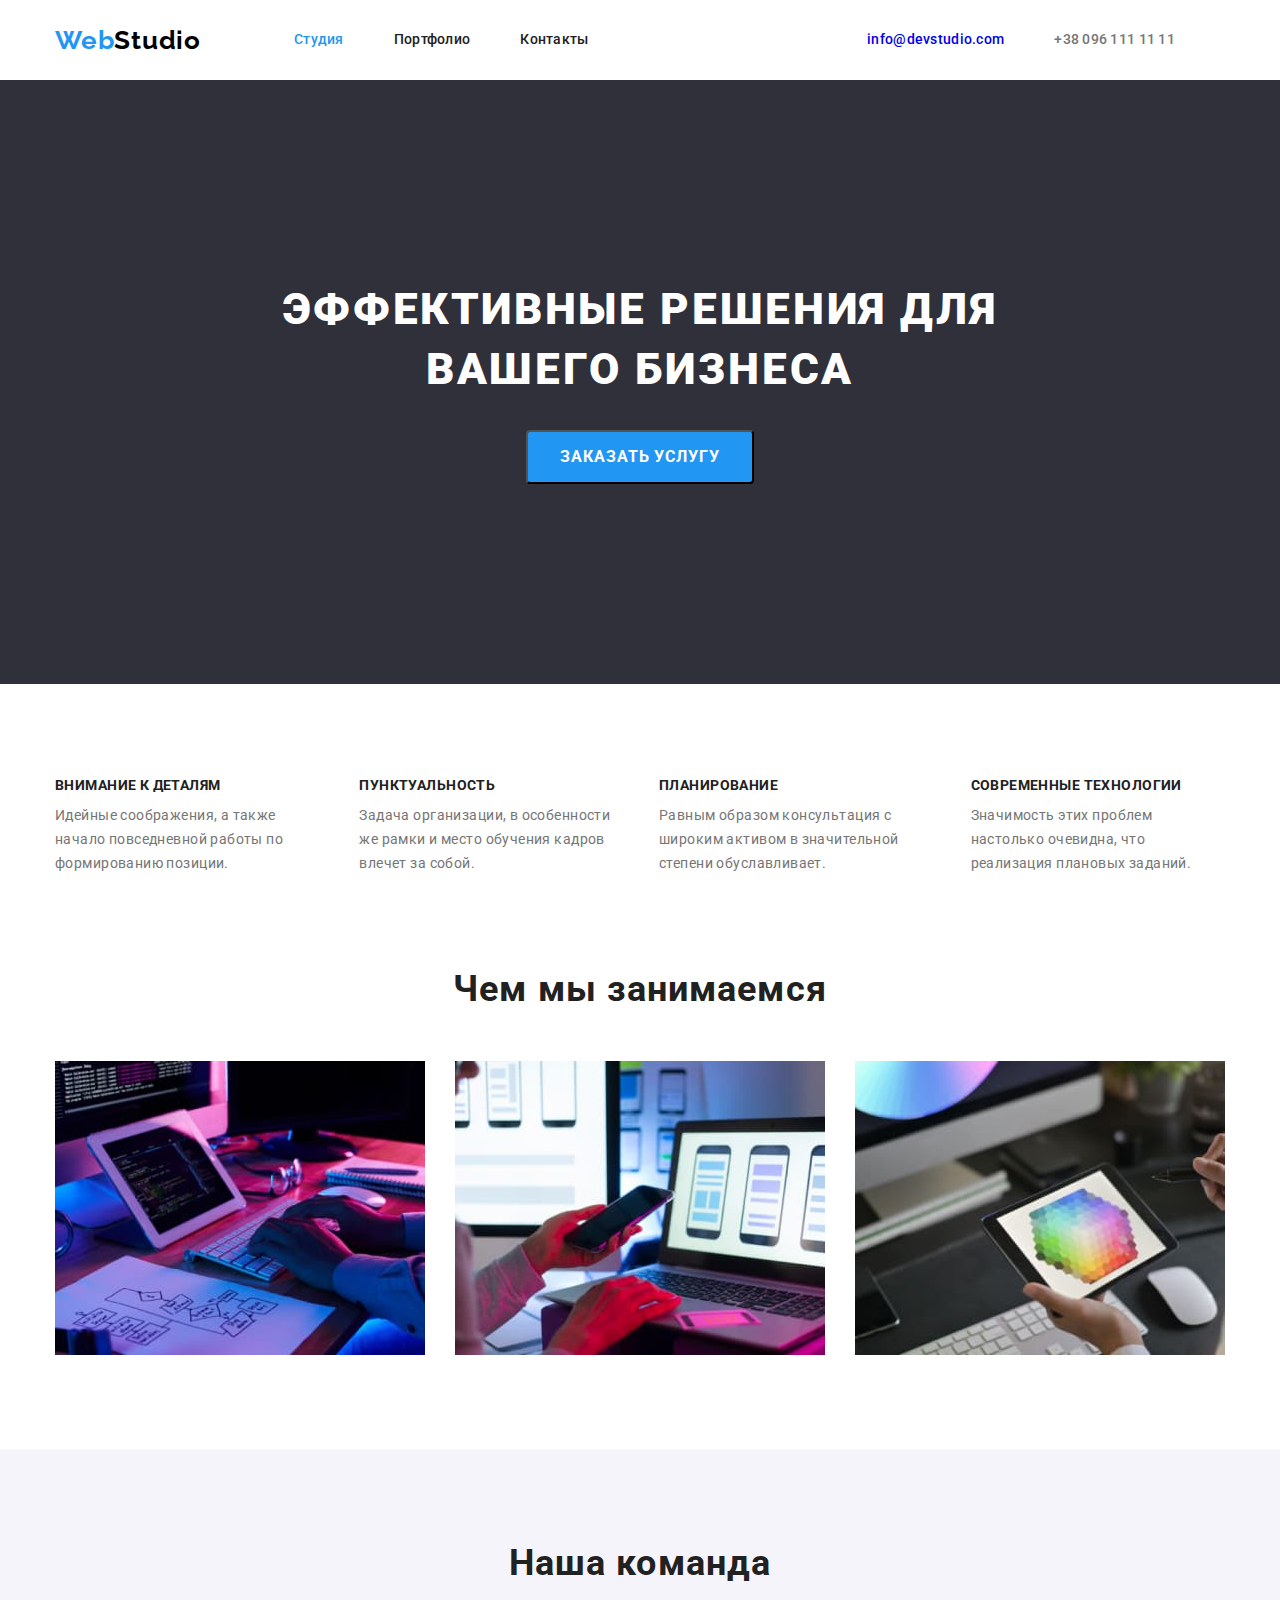
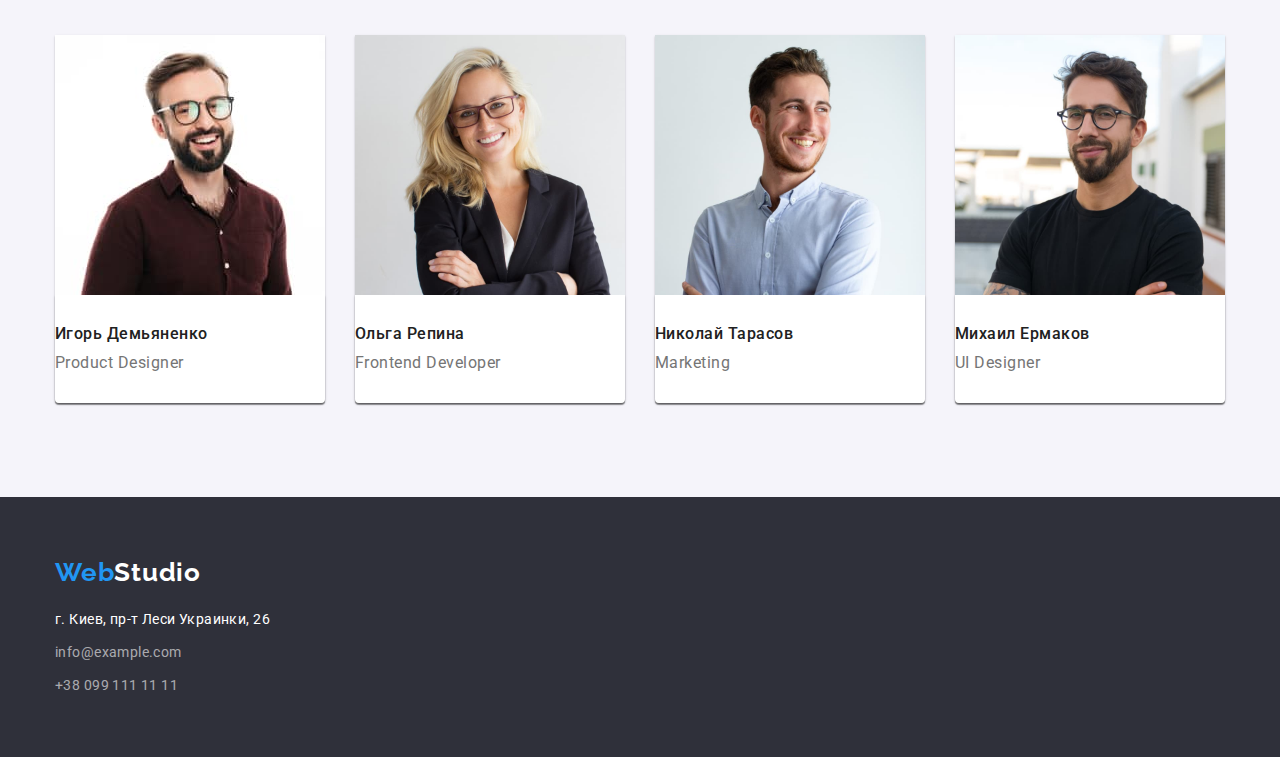
==== commit 90ed825d: "Домашняя 08.08" ====
--- a/index.html
+++ b/index.html
@@ -27,7 +27,7 @@
         </ul>
       </nav>
       <ul class="contacts style-flex">
-        <li class="contacts contact"><a class="current link" href="mailto:info@devstudio.com">info@devstudio.com</a></li>
+        <li class="contacts contact"><a class="link" href="mailto:info@devstudio.com">info@devstudio.com</a></li>
         <li><a class="contacts-link contact link" href="tel:+380961111111">+38 096 111 11 11</a></li>
       </ul>
       </div>
@@ -128,8 +128,10 @@
               width="270"
               height="260"
             />
+            <div class="tim-card">
             <h3 class="tim-title">Игорь Демьяненко</h3>
             <p class="tim-text">Product Designer</p>
+            </div>
           </li>
           <li class="site-command">
             <img
@@ -138,8 +140,10 @@
               width="270"
               height="260"
             />
+            <div class="tim-card">
             <h3 class="tim-title">Ольга Репина</h3>
             <p class="tim-text">Frontend Developer</p>
+            </div>
           </li>
           <li class="site-command">
             <img
@@ -148,8 +152,10 @@
               width="270"
               height="260"
             />
+            <div class="tim-card">
             <h3 class="tim-title">Николай Тарасов</h3>
             <p class="tim-text">Marketing</p>
+            </div>
           </li>
           <li class="site-command">
             <img
@@ -158,8 +164,10 @@
               width="270"
               height="260"
             />
+            <div class="tim-card">
             <h3 class="tim-title">Михаил Ермаков</h3>
             <p class="tim-text">UI Designer</p>
+            </div>
           </li>
         </ul>
         </div>
@@ -181,6 +189,6 @@
       </address>
     </div>
     </footer>
-    </div>
+    
   </body>
 </html>
--- a/css/styles.css
+++ b/css/styles.css
@@ -103,6 +103,7 @@
 }
 
 .hider-container {
+  align-items: center;
   display: flex;
 }
 
@@ -119,11 +120,6 @@
 
 .lable {
     color: var(--primary-white-color);
-}
-
-.pointer {
-    display: flex;
-    cursor: pointer;
 }
 
 .head {
@@ -176,6 +172,24 @@
   flex-wrap: wrap;
 }
 
+.pictures {
+  box-sizing: border-box;
+  border: 1px solid #EEEEEE;
+  background: #FFFFFF;
+  padding-top: 20px;
+  padding-right: 24px;
+  padding-left: 24px;
+  padding-bottom: 20px;
+}
+
+.tim-card {
+
+  background: #FFFFFF;
+    /* material shadow v1 */
+    box-shadow: 0px 1px 3px rgba(0, 0, 0, 0.12), 0px 1px 1px rgba(0, 0, 0, 0.14), 0px 2px 1px rgba(0, 0, 0, 0.2);
+    border-radius: 0px 0px 4px 4px;
+}
+
 .test-conntainer {
   width: 1230px;
   padding-left: 15px;
@@ -186,18 +200,14 @@
 }
 
 .flex-container {
-  
   display: flex;
   flex-wrap: wrap;
-    
 }
 
 .flex-element {
-  
   width: 370px;
   margin-right: 30px;
   margin-bottom: 30px;
-  
 }
 
 .flex-element:nth-child(3n) {
@@ -208,7 +218,12 @@
   margin-bottom: 0;
 }
 
+.menu-distance:not(:last-child) {
+  margin-right: 8px;
+} 
+
 .logo-dark {
+  margin-right: 93px;
   font-weight: 700;
     font-size: 26px;
     line-height: 1.19;
@@ -228,24 +243,23 @@
   border-radius: 4px;
   border: none;
   padding-top: 6px;
-    padding-right: 22px;
-    padding-bottom: 6px;
-    padding-left: 6px;
-    background-color: #F5F4FA;
-    color: #212121;
-}
-
-.menu-li {
- 
-  justify-content: center;
-  font-family: 'Roboto';
-  font-style: normal;
-    font-weight: 500;
+  padding-right: 22px;
+  padding-bottom: 6px;
+  padding-left: 22px;
+  background-color: #F5F4FA;
+  font-weight: 500;
     font-size: 16px;
     line-height: 1.62;
     text-align: center;
     letter-spacing: 0.03em;
-    color: #212121;
+    color: var(--main-text-color);
+}
+
+.filter {
+  margin-bottom: 50px;
+  display: flex;
+  justify-content: center;
+  
 }
 
 .contacts-link {
@@ -287,6 +301,17 @@
   color: var(--secondary-text-color);
 }
 
+.link:hover,
+.link:focus {
+  color: #212121;
+  background-color: #F5F5F5;
+}
+
+.button-blue {
+  color: var(--primary-white-color);
+  background-color: var(--accent-color);
+}
+
 .current {
   color: var(--accent-color);
 }
@@ -346,7 +371,6 @@
 }
 
 .features-text {
-  margin-right: 30px;
   font-weight: 400;
   font-size: 14px;
   line-height: 1.71;
@@ -354,6 +378,10 @@
   color: var(--secondary-text-color);
 }
 
+.features-item:not(:last-child) {
+  margin-right: 30px;
+}
+
 .section-bottom {
   margin-top: 0;
   margin-bottom: 0;
@@ -362,21 +390,18 @@
 
 .box-sizing {
   box-sizing: border-box;
-  
     position: absolute;
     width: 370px;
     height: 404px;
     left: 215px;
     top: 262px;
-  
     background: #FFFFFF;
     border: 1px solid #EEEEEE;
 }
 
 .tim-title {
   padding-top: 30px;
-  padding-bottom: 30px;
-  margin-bottom: 10px;
+  padding-bottom: 10px;
   font-weight: 500;
   font-size: 16px;
   line-height: 1.18;
@@ -385,6 +410,7 @@
 }
 
 .tim-text {
+  padding-bottom: 30px;
   font-weight: 400;
   font-size: 16px;
   line-height: 1.18;
@@ -392,6 +418,10 @@
   color: var(--secondary-text-color);
 }
 
+.tim-title, .tim-text {
+  align-items: center;
+} 
+
 .head {
     font-weight: 900;
     font-size: 44px;
@@ -404,13 +434,6 @@
 
 /* Button */
 
-.button-oll {
-    padding-top: 6px;
-    padding-right: 25px;
-    padding-bottom: 6px;
-    padding-left: 25px;
-    width: 73px;
-    height: 38px;
 }
 
 .button-sits {
@@ -436,16 +459,9 @@
 
 .button-marketing {
   width: 130px;
-    height: 38px;
-    left: 957px;
-    top: 174px;
-}
-
-.button-color {
-
-border-radius: 4px; 
-color: var(--primary-white-color);
-background-color: var(--accent-color);
+  height: 38px;
+  left: 957px;
+  top: 174px;
 }
 
 .properties {
@@ -489,12 +505,11 @@
 }
 
 .thems-text {
-      
-      font-weight: 400;
-      font-size: 16px;
-      line-height: 1.88;
-      letter-spacing: 0.03em;
-      color: var(--secondary-text-color);
+    font-weight: 400;
+    font-size: 16px;
+    line-height: 1.88;
+    letter-spacing: 0.03em;
+    color: var(--secondary-text-color);
 }
 
 /* Футер */
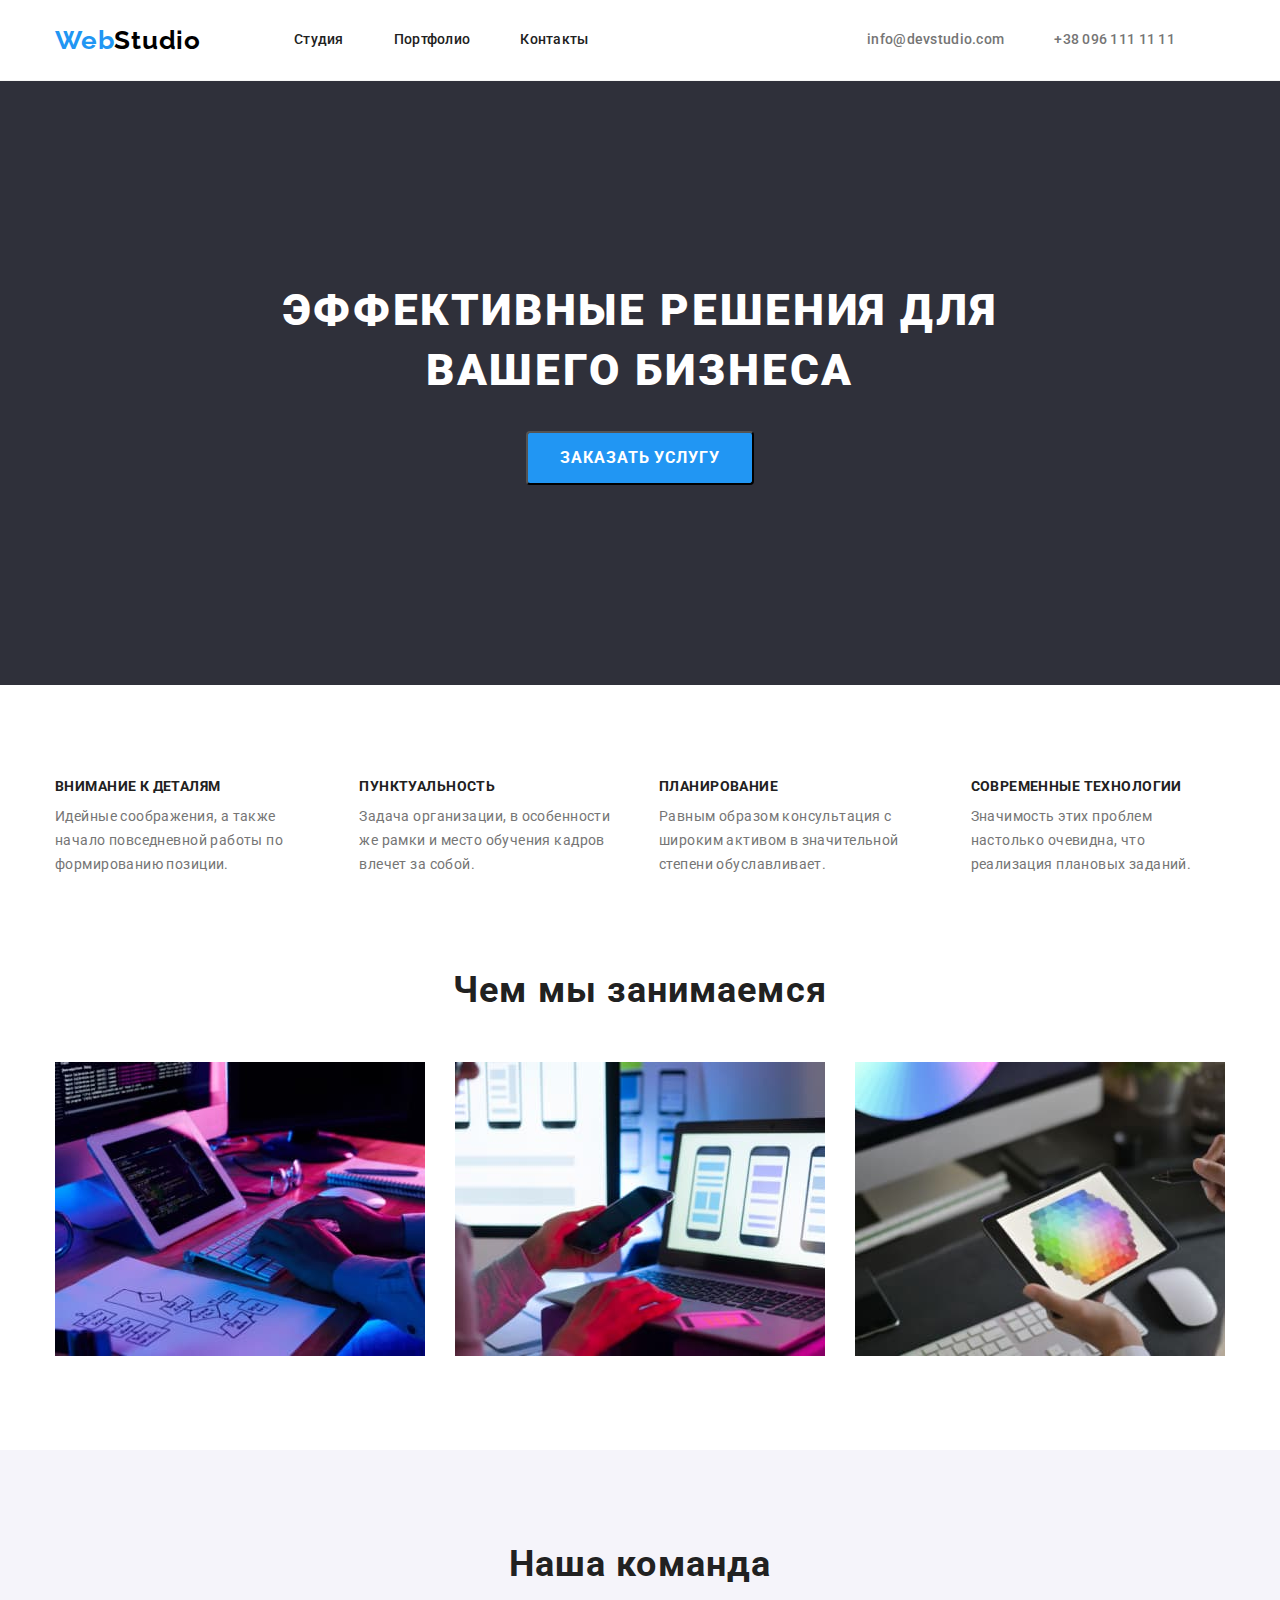
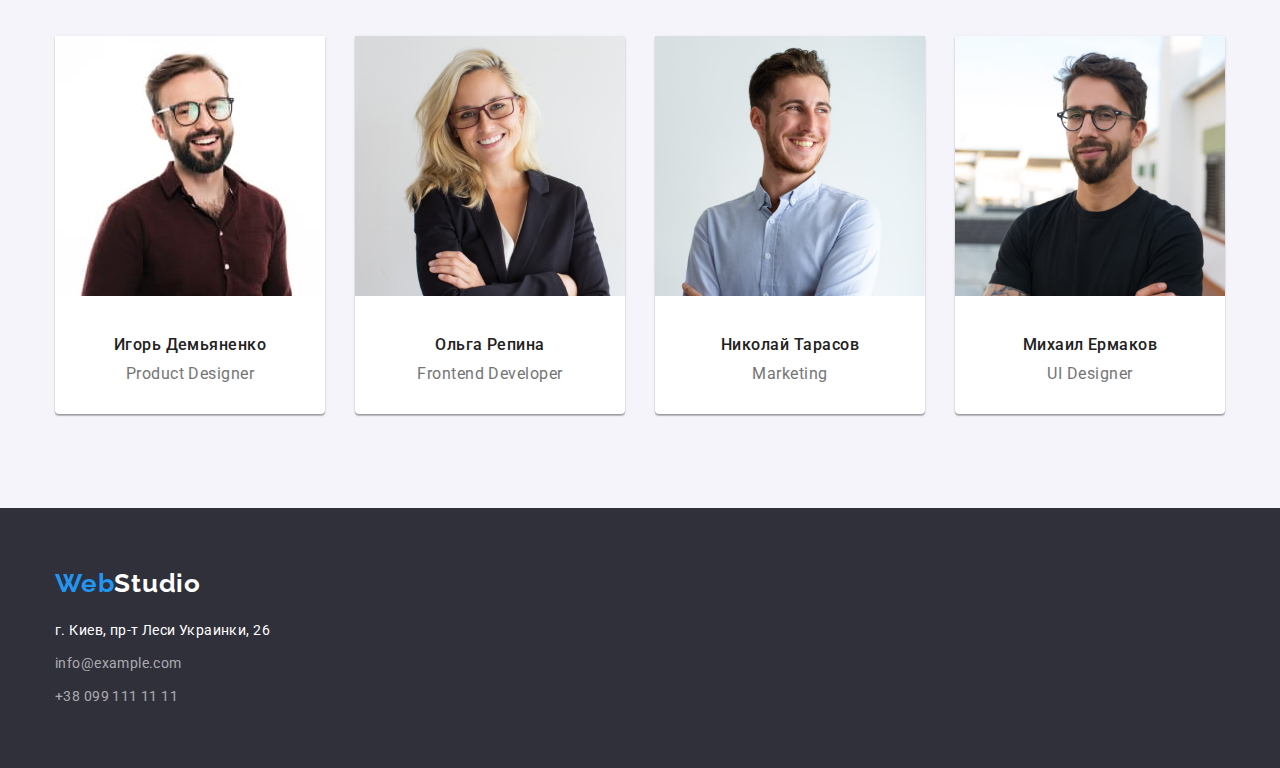
==== commit b79f8a58: "Домашка 13.08" ====
--- a/index.html
+++ b/index.html
@@ -21,13 +21,13 @@
         <a class="logo" href="">Web<span class="logo-dark">Studio</span></a>
        
         <ul class="site-list list">
-          <li class="site-list-item"><a class="site-nav-link current link" href="">Студия</a></li>
+          <li class="site-list-item"><a class="site-nav-link link" href="">Студия</a></li>
           <li class="site-list-item"><a class="site-nav-link link" href="./portfolio.html">Портфолио</a></li>
           <li class="site-list-item"><a class="site-nav-link link" href="">Контакты</a></li>
         </ul>
       </nav>
       <ul class="contacts style-flex">
-        <li class="contacts contact"><a class="link" href="mailto:info@devstudio.com">info@devstudio.com</a></li>
+        <li class="contacts contact link" href="mailto:info@devstudio.com">info@devstudio.com</li>
         <li><a class="contacts-link contact link" href="tel:+380961111111">+38 096 111 11 11</a></li>
       </ul>
       </div>
@@ -40,7 +40,7 @@
       <div class="container">
         <h1 class="head-title">ЭФФЕКТИВНЫЕ РЕШЕНИЯ ДЛЯ <br> ВАШЕГО БИЗНЕСА</h1>
 
-        <button class="button primary properties pointer">Заказать услугу</button>
+        <button class="button">Заказать услугу</button>
       </div>
       </section>
       
@@ -49,7 +49,7 @@
         <div class="container">
         <h2 class="visually-hidden">Наши преимущества</h2>
 
-        <ul class="hider-container features">
+        <ul class="hider-container">
            <li class="features-item">
             <h3 class="features-title">Внимание к деталям</h3>
             <p class="features-text">
--- a/css/styles.css
+++ b/css/styles.css
@@ -39,7 +39,7 @@
 }
 
 .header {
-  background: 1px solid #F5F5F5;
+  border-bottom: 1px solid #F5F5F5;
 }
 
 .div {
@@ -47,9 +47,9 @@
 }
 
 .contacts {
+  margin-right: 50px;
   display: flex;
   margin-left: auto;
-  mb50
 }
 
 .style-flex {
@@ -103,14 +103,13 @@
 }
 
 .hider-container {
+  display: flex;
   align-items: center;
-  display: flex;
 }
 
 .link {
     text-decoration: none;
     display: block;
-    
 }
 
 h1,h2,h3,h4,h5,h6,p {
@@ -125,13 +124,6 @@
 .head {
     padding-top: 200px;
     padding-bottom: 200px;
-    font-weight: 900;
-    font-size: 44px;
-    line-height: 1.36;
-    text-align: center;
-    letter-spacing: 0.06em;
-    text-transform: uppercase;
-    color: var(--primary-white-color);
     background-color: #2F303A;;
 }
 
@@ -145,13 +137,13 @@
     text-align: center;
     letter-spacing: 0.06em;
     text-transform: uppercase;
-  
     color: #FFFFFF;
 }
 
 /* Logo */
 
 .logo {
+  margin-right: 93px;
   text-decoration: none;
   font-family: var(--secondary-font);
   font-weight: 700;
@@ -173,7 +165,7 @@
 }
 
 .pictures {
-  box-sizing: border-box;
+
   border: 1px solid #EEEEEE;
   background: #FFFFFF;
   padding-top: 20px;
@@ -183,11 +175,8 @@
 }
 
 .tim-card {
-
-  background: #FFFFFF;
-    /* material shadow v1 */
-    box-shadow: 0px 1px 3px rgba(0, 0, 0, 0.12), 0px 1px 1px rgba(0, 0, 0, 0.14), 0px 2px 1px rgba(0, 0, 0, 0.2);
-    border-radius: 0px 0px 4px 4px;
+  text-align: center;
+  padding: 30px 0;
 }
 
 .test-conntainer {
@@ -196,7 +185,6 @@
   padding-right: 15px;
   margin-left: auto;
   margin-right: auto;
-
 }
 
 .flex-container {
@@ -223,11 +211,10 @@
 } 
 
 .logo-dark {
-  margin-right: 93px;
   font-weight: 700;
-    font-size: 26px;
-    line-height: 1.19;
-    letter-spacing: 0.03em;
+  font-size: 26px;
+  line-height: 1.19;
+  letter-spacing: 0.03em;
   color: var(--lable-color);
 }
 
@@ -259,7 +246,6 @@
   margin-bottom: 50px;
   display: flex;
   justify-content: center;
-  
 }
 
 .contacts-link {
@@ -283,7 +269,6 @@
 .site-nav-link:hover,
 .site-nav-link:focus {
   color: var(--accent-color);
-  background-color: var(--primary-white-color);
 }
 
 .site-nav-link-p:hover,
@@ -293,7 +278,6 @@
 }
 
 .contact {
-  margin-right: 50px;
   font-weight: 500;
   font-size: 14px;
   line-height: 1.14;
@@ -303,17 +287,12 @@
 
 .link:hover,
 .link:focus {
-  color: #212121;
-  background-color: #F5F5F5;
+  color: var(--accent-color);
 }
 
 .button-blue {
   color: var(--primary-white-color);
   background-color: var(--accent-color);
-}
-
-.current {
-  color: var(--accent-color);
 }
 
 .contact-tel {
@@ -383,8 +362,6 @@
 }
 
 .section-bottom {
-  margin-top: 0;
-  margin-bottom: 0;
   padding-top: 0;
 }
 
@@ -400,8 +377,7 @@
 }
 
 .tim-title {
-  padding-top: 30px;
-  padding-bottom: 10px;
+  margin: 10px;
   font-weight: 500;
   font-size: 16px;
   line-height: 1.18;
@@ -410,7 +386,6 @@
 }
 
 .tim-text {
-  padding-bottom: 30px;
   font-weight: 400;
   font-size: 16px;
   line-height: 1.18;
@@ -434,8 +409,6 @@
 
 /* Button */
 
-}
-
 .button-sits {
   width: 125px;
     height: 38px;
@@ -475,9 +448,8 @@
   color: var(--primary-white-color);
 }
 
-.button.primary {
-  background-color: var(--accent-color);
-  color: var(--primary-white-color);
+.button {
+  cursor: pointer;
     border-radius: 4px;
     padding: 10px 32px;
     margin-right: auto;
@@ -491,6 +463,7 @@
     text-align: center;
     letter-spacing: 0.06em;
     color: var(--primary-white-color);
+    background-color: var(--accent-color);
 }
 
 /* Наши преимущества */
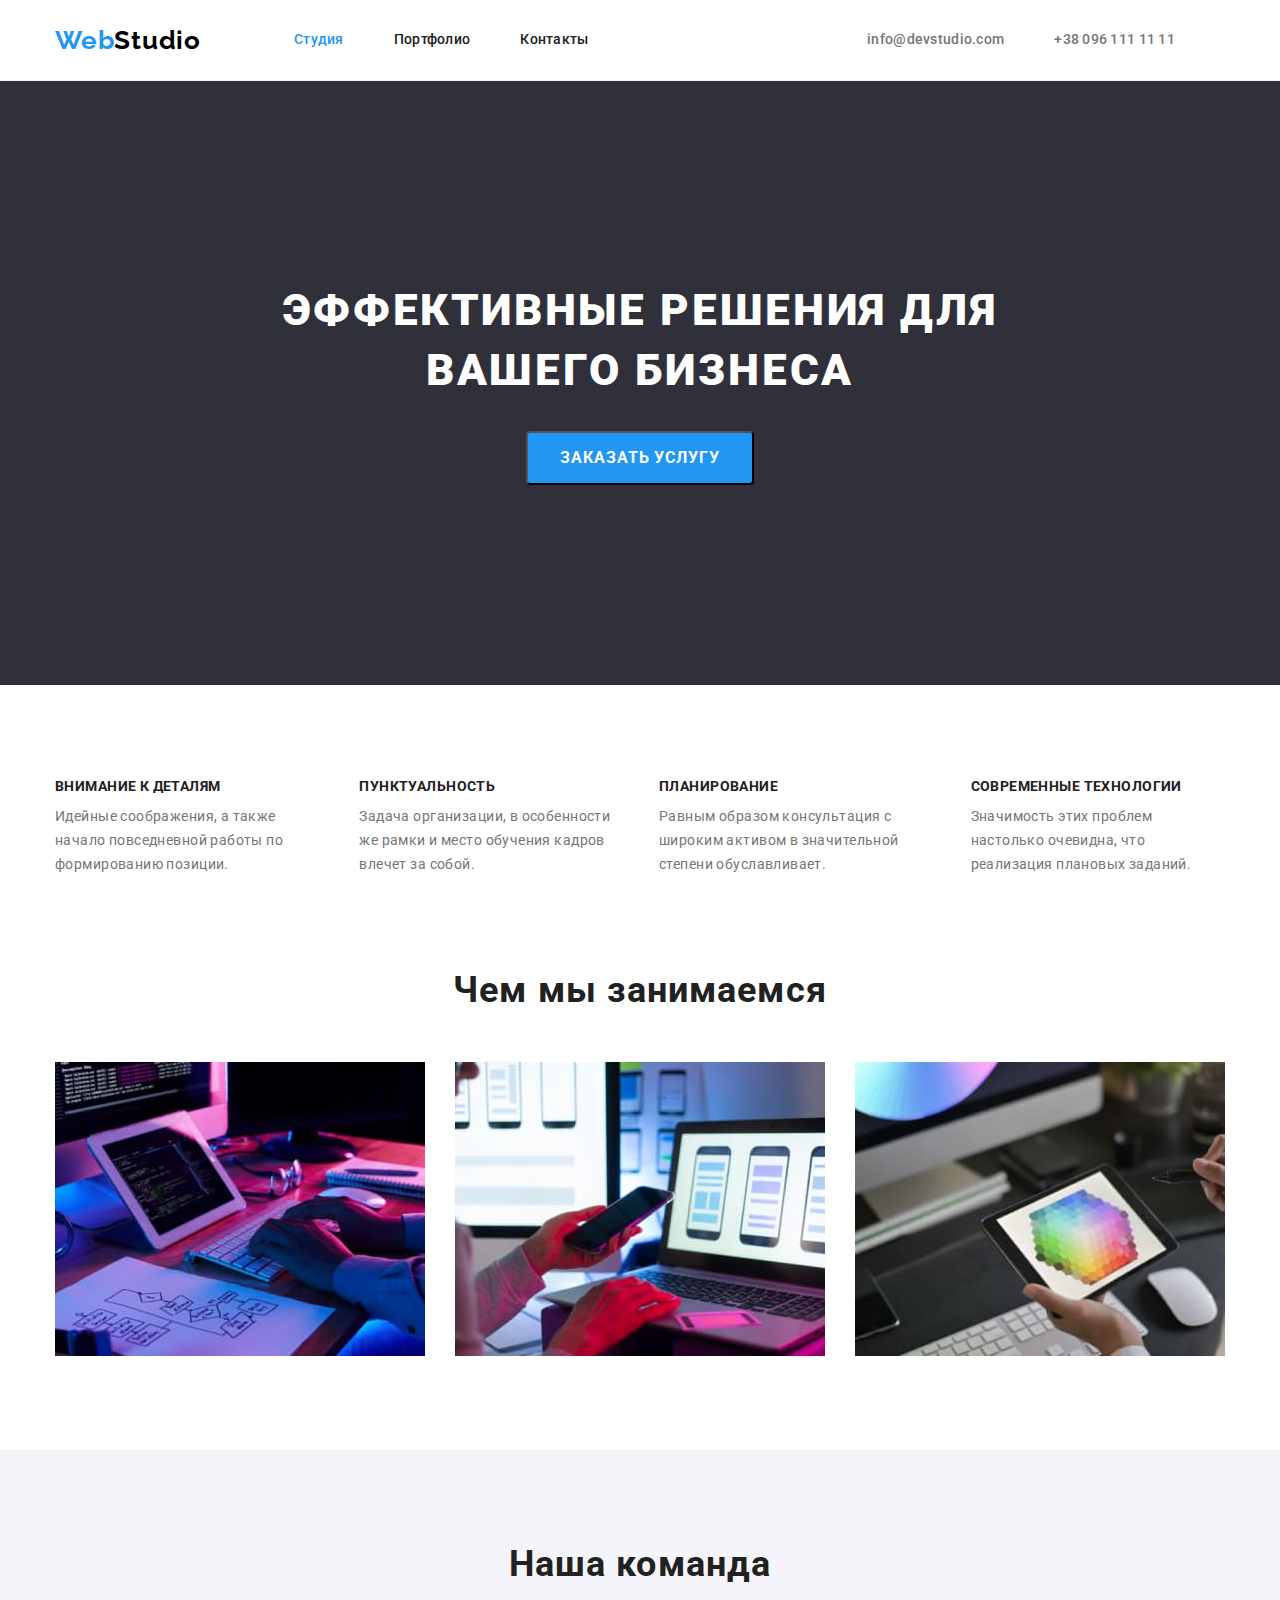
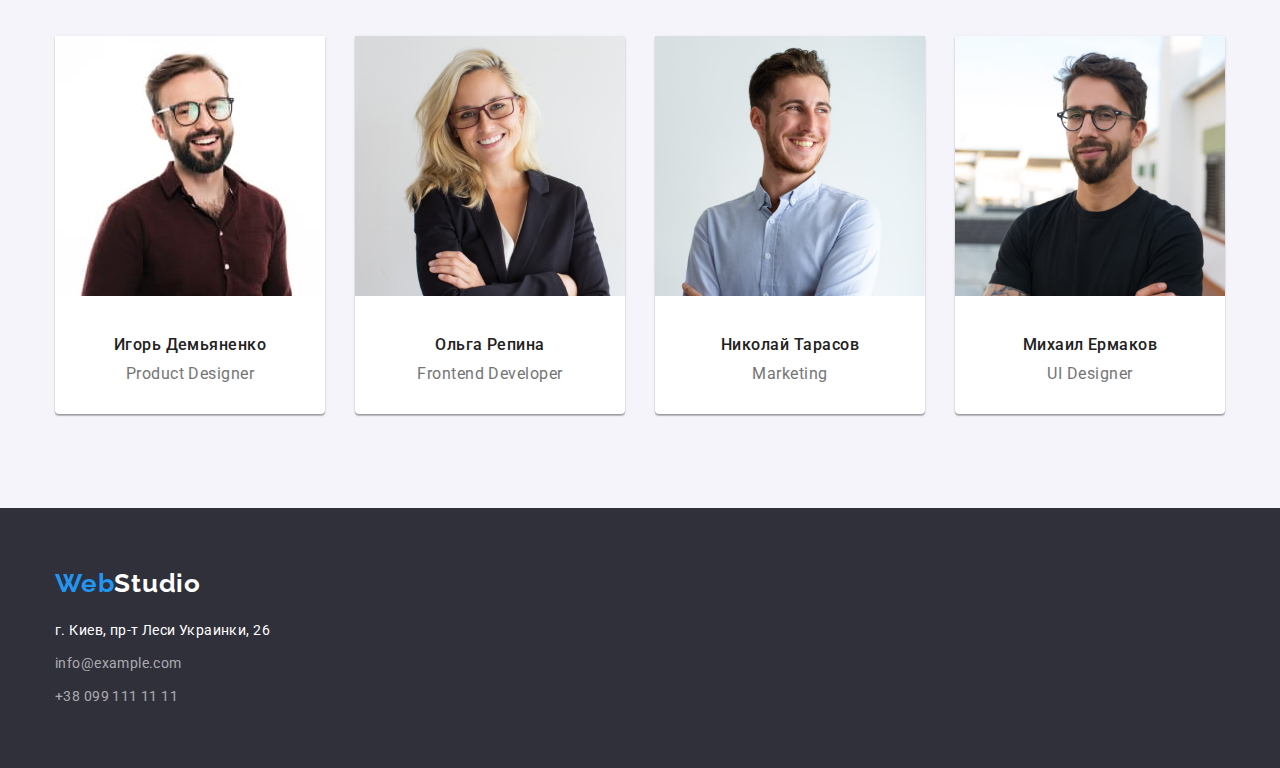
==== commit 3e1f9db8: "Домашняя 15.08" ====
--- a/index.html
+++ b/index.html
@@ -21,13 +21,13 @@
         <a class="logo" href="">Web<span class="logo-dark">Studio</span></a>
        
         <ul class="site-list list">
-          <li class="site-list-item"><a class="site-nav-link link" href="">Студия</a></li>
+          <li class="site-list-item"><a class="site-nav-link link word-blue" href="">Студия</a></li>
           <li class="site-list-item"><a class="site-nav-link link" href="./portfolio.html">Портфолио</a></li>
           <li class="site-list-item"><a class="site-nav-link link" href="">Контакты</a></li>
         </ul>
       </nav>
       <ul class="contacts style-flex">
-        <li class="contacts contact link" href="mailto:info@devstudio.com">info@devstudio.com</li>
+        <li><a class="contacts contact link" href="mailto:info@devstudio.com">info@devstudio.com</a></li>
         <li><a class="contacts-link contact link" href="tel:+380961111111">+38 096 111 11 11</a></li>
       </ul>
       </div>
--- a/css/styles.css
+++ b/css/styles.css
@@ -165,7 +165,6 @@
 }
 
 .pictures {
-
   border: 1px solid #EEEEEE;
   background: #FFFFFF;
   padding-top: 20px;
@@ -271,10 +270,11 @@
   color: var(--accent-color);
 }
 
-.site-nav-link-p:hover,
-.site-nav-link-p:focus {
-  color: #212121;
-  background-color: #F5F5F5;
+.focus-menu:hover,
+.focus-menu:focus {
+  cursor: pointer;
+  color: var(--primary-white-color);
+  background-color: var(--accent-color);
 }
 
 .contact {
@@ -297,6 +297,10 @@
 
 .contact-tel {
   color: var(--secondary-text-color);
+}
+
+.word-blue {
+  color: var(--accent-color);
 }
 
 .feature-skills {
@@ -418,9 +422,9 @@
 
 .botton-tools {
     width: 112px;
-      height: 38px;
-      left: 726px;
-      top: 174px;
+    height: 38px;
+    left: 726px;
+    top: 174px;
 }
 
 .button-design {
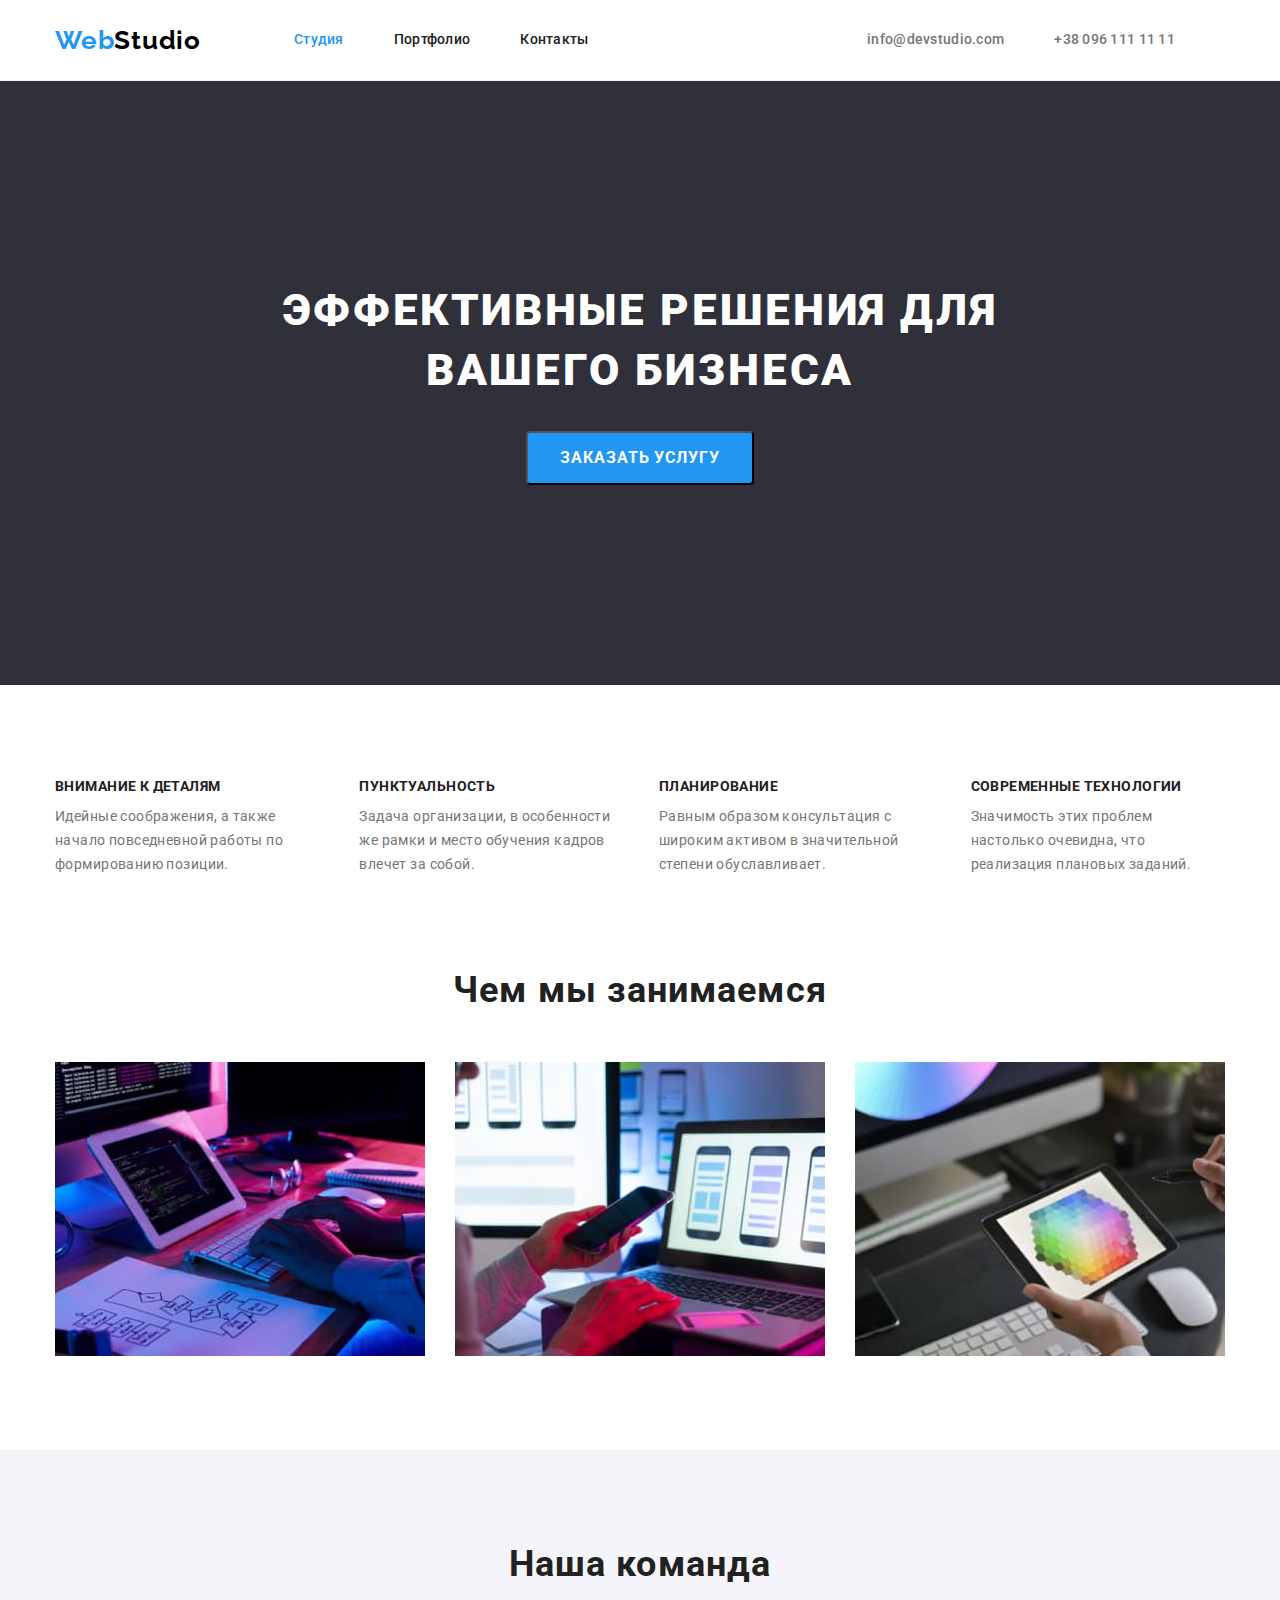
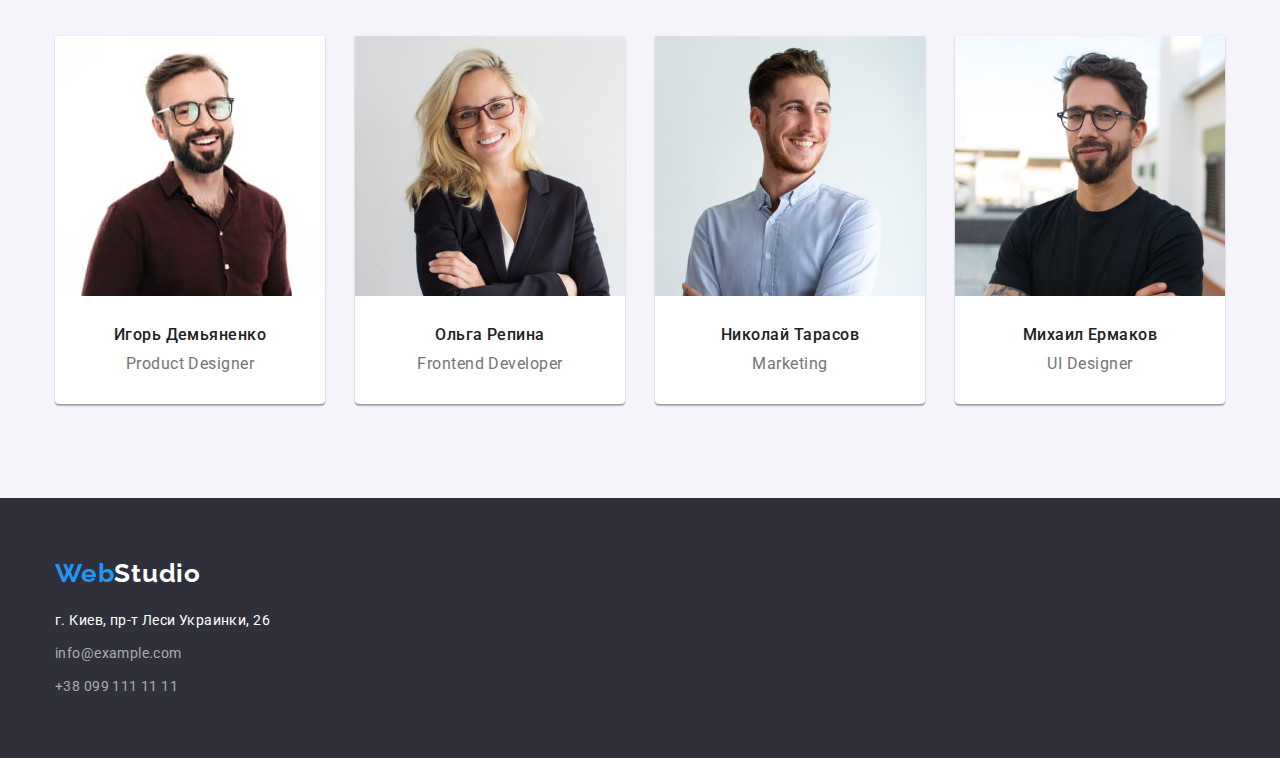
==== commit 700d09a7: "Итоговая" ====
--- a/index.html
+++ b/index.html
@@ -26,7 +26,7 @@
           <li class="site-list-item"><a class="site-nav-link link" href="">Контакты</a></li>
         </ul>
       </nav>
-      <ul class="contacts style-flex">
+      <ul class="style-flex">
         <li><a class="contacts contact link" href="mailto:info@devstudio.com">info@devstudio.com</a></li>
         <li><a class="contacts-link contact link" href="tel:+380961111111">+38 096 111 11 11</a></li>
       </ul>
--- a/css/styles.css
+++ b/css/styles.css
@@ -47,7 +47,7 @@
 }
 
 .contacts {
-  margin-right: 50px;
+  
   display: flex;
   margin-left: auto;
 }
@@ -143,7 +143,6 @@
 /* Logo */
 
 .logo {
-  margin-right: 93px;
   text-decoration: none;
   font-family: var(--secondary-font);
   font-weight: 700;
@@ -210,6 +209,7 @@
 } 
 
 .logo-dark {
+  margin-right: 93px;
   font-weight: 700;
   font-size: 26px;
   line-height: 1.19;
@@ -278,6 +278,7 @@
 }
 
 .contact {
+  margin-right: 50px;
   font-weight: 500;
   font-size: 14px;
   line-height: 1.14;
@@ -381,7 +382,7 @@
 }
 
 .tim-title {
-  margin: 10px;
+  margin-bottom: 10px;
   font-weight: 500;
   font-size: 16px;
   line-height: 1.18;
@@ -493,7 +494,6 @@
 
 .contact-footer {
   margin-top: 9px;
-  
   font-family: 'Roboto';
     font-style: normal;
     font-weight: 400;
@@ -520,6 +520,7 @@
 .logo-footer {
   display: block;
   margin-bottom: 20px;
+  margin-right: 0;
 }
 
 .street {
